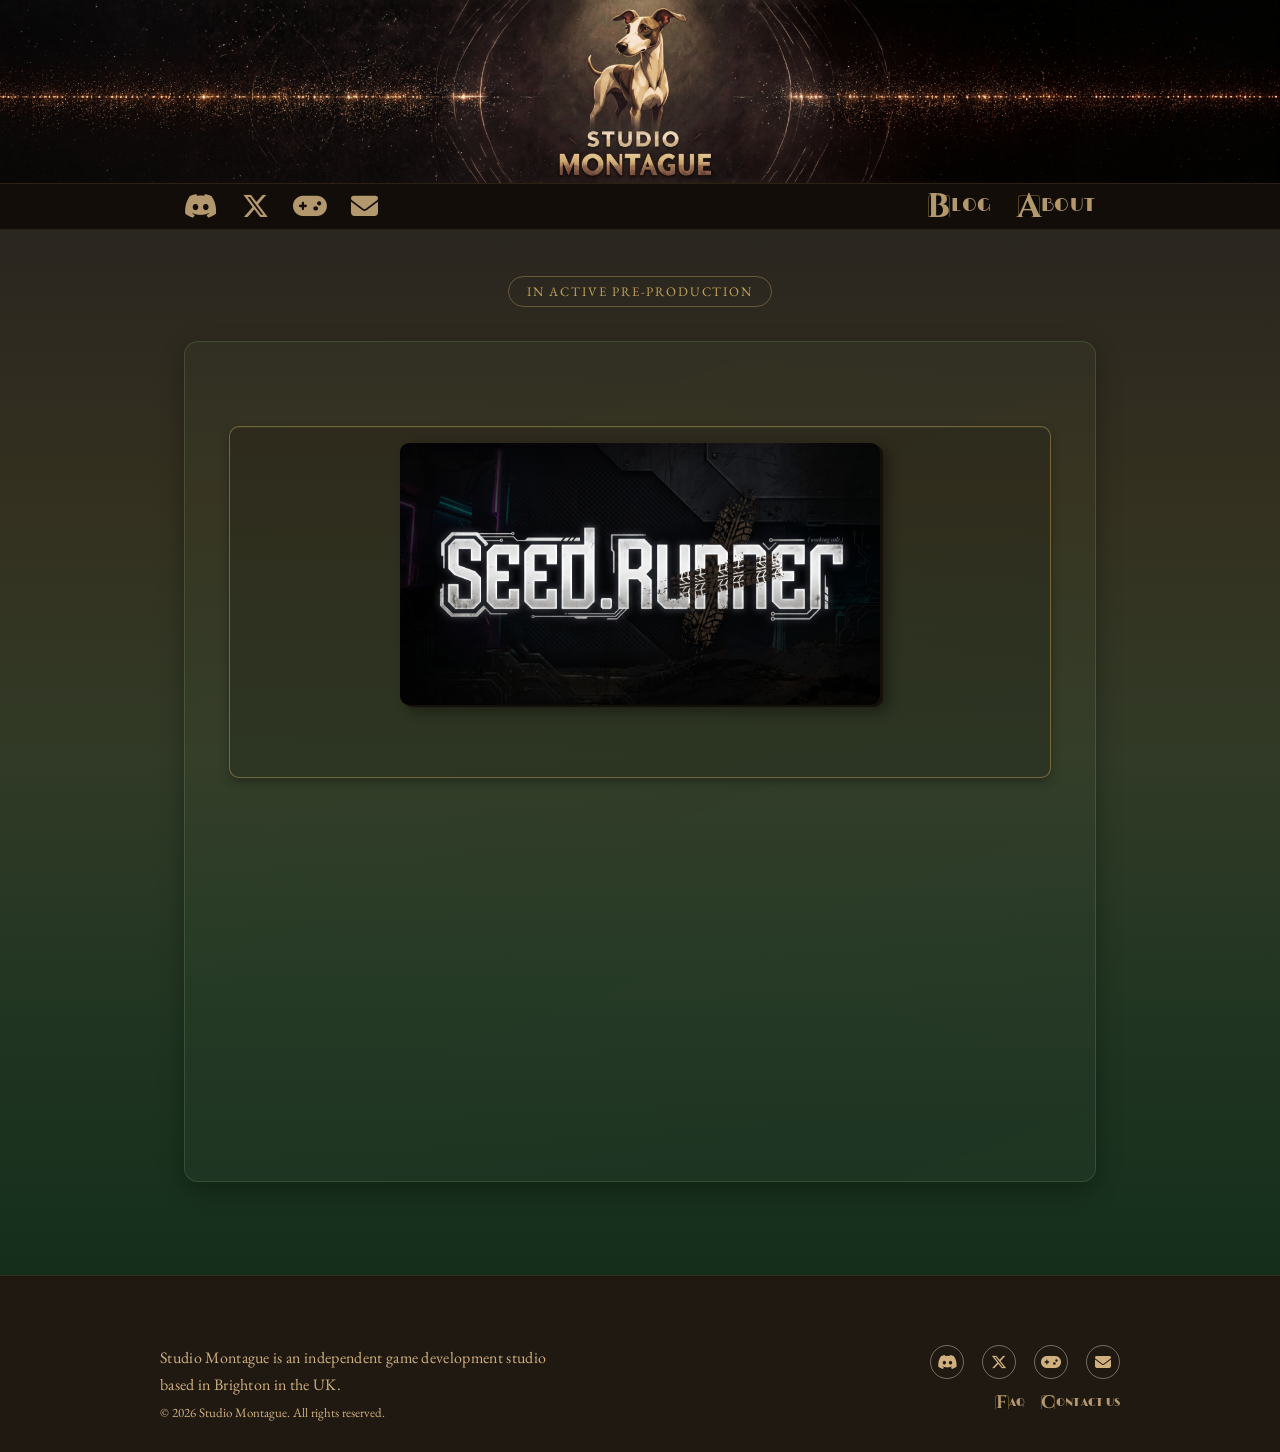
==== index.html @ 90f70c64 "Web Updates (web 1.1) Bulky CSS change Banner change on wide res Motto added to all pages  Calling t" ====
<!DOCTYPE html>
<html lang="en">
<head>
<meta charset="UTF-8">
<meta name="viewport" content="width=device-width, initial-scale=1.0">
<title>Studio Montague — Independent Game Development Studio</title>
<meta name="description" content="Studio Montague is an independent UK game development studio, currently in production on Seed.Runner — a 3D physics-based survival-adventure.">
<link rel="icon" href="assets/sm-logo.jpg">
<link rel="preconnect" href="https://fonts.googleapis.com">
<link rel="preconnect" href="https://fonts.gstatic.com" crossorigin>
<link href="https://fonts.googleapis.com/css2?family=Cinzel:wght@500;700&family=Limelight&family=EB+Garamond:ital,wght@0,400;0,500;1,400;1,500;1,600&family=Orbitron:wght@600;700;800&display=swap" rel="stylesheet">
<link rel="stylesheet" href="https://cdnjs.cloudflare.com/ajax/libs/font-awesome/6.5.1/css/all.min.css">
<link rel="stylesheet" href="assets/site.css">
<style>
  .logo{
    width:230px;
    height:230px;
    border-radius:16px;
    box-shadow:0 0 0 1px rgba(201,162,75,0.35), 0 18px 40px rgba(0,0,0,0.55);
    margin-bottom:24px;
  }
  .footer-mark{
    display:block;
    width:80px;
    height:80px;
    object-fit:contain;
    margin:0 auto 16px;
  }
  .rule{
    width:64px;
    height:1px;
    background:#a9884a;
    margin:0 auto 40px;
    opacity:0.6;
  }
  .status{
    display:inline-block;
    font-family:'EB Garamond', serif;
    font-size:13px;
    letter-spacing:0.14em;
    text-transform:uppercase;
    color:#c2a45a;
    border:1px solid rgba(194,164,90,0.4);
    border-radius:999px;
    padding:6px 18px;
    margin-bottom:14px;
    opacity:0;
    animation:statusFadeIn 2.4s cubic-bezier(.16,.84,.44,1) 0s both;
  }
  @keyframes statusFadeIn{
    from{ opacity:0; transform:translateY(-6px) scale(0.94); }
    to{ opacity:1; transform:translateY(0) scale(1); }
  }
  p{
    font-size:19px;
    line-height:1.65;
    color:#a89a86;
    margin:0 0 7px;
  }
  .project{
    position:relative;
    background:linear-gradient(160deg, rgba(122,166,96,0.05), rgba(255,255,255,0.02));
    border:1px solid rgba(139,178,110,0.22);
    border-radius:14px;
    box-shadow:0 8px 24px rgba(0,0,0,0.3);
    padding:clamp(22px, 3.6vw, 34px) clamp(24px, 5vw, 44px) 8px;
    margin:clamp(22px, 4vw, 38px) 0 clamp(10px, 2vw, 16px);
    text-align:left;
    transform:translateY(var(--parallax-y, 0px));
    transition:transform .1s linear;
  }
  .framed-badge{
    position:relative;
    display:inline-block;
    padding:0 0 16px;
    overflow:hidden;
    border:1px solid rgba(224,189,106,0.4);
    border-radius:10px;
    background:rgba(0,0,0,0.14);
    box-shadow:0 4px 10px rgba(0,0,0,0.3), inset 0 1px 0 rgba(255,255,255,0.05);
    margin-top:16px;
    margin-bottom:8px;
    transition:padding-bottom 0.8s ease;
  }
  .logo-frame{
    padding-top:16px;
  }
  .game-logo{
    display:block;
    width:min(480px, 100%);
    height:auto;
    margin:0 auto;
    border-radius:9px;
    /* thin solid "edge" sliver (35deg toward bottom-right) gives the image a hint of
       physical thickness, layered under the existing soft ambient drop shadow */
    box-shadow:
      3px 2px 0 rgba(20,14,8,0.85),
      8px 6px 14px rgba(0,0,0,0.4);
  }
  .framed-badge-extra{
    padding:22px 20px 16px;
    box-sizing:border-box;
    /* resting state is ~one line tall (padding-top + a single line of haul-line text),
       not 0 — otherwise the first line gets clipped by the bottom border while it's
       still being typed, before the box's first extend fires */
    max-height:56px;
    overflow:hidden;
    transition:max-height 0.8s ease;
  }
  .haul-line{
    padding:0 26px;
    margin:0 0 22px;
    min-height:0;
    white-space:pre-line;
    transition:min-height 0.6s ease;
  }
  .haul-line u{
    text-decoration-color:rgba(224,189,106,0.55);
    text-underline-offset:3px;
  }
  .companion-image{
    display:block;
    width:min(480px, 100%);
    aspect-ratio:1400 / 764;
    object-fit:cover;
    margin:0 auto;
    border-radius:9px;
    opacity:0;
    transform:translateY(10px);
    /* thin solid "edge" sliver (35deg toward bottom-right) gives the image a hint of
       physical thickness, layered under the existing soft ambient drop shadow — matches the logo.
       inset shadow on top adds a soft vignette, darkening the corners/edges */
    box-shadow:
      3px 2px 0 rgba(20,14,8,0.85),
      8px 6px 14px rgba(0,0,0,0.4),
      inset 0 0 50px rgba(0,0,0,0.55);
  }
  /* revealed by JS once the haul sentence has fully finished typing (its onComplete),
     not on load with the logo and not while haul is still being typed out */
  .companion-image.image-in{
    animation:revealIn 6.25s ease-out forwards;
  }
  /* "In development..." and the placeholder-images note — plain fade, triggered by JS
     at the same moment as the companion image, but held back an extra 2s via delay */
  .dev-note, .coming-soon{
    opacity:0;
    transform:translateY(10px);
  }
  .dev-note.reveal-in, .coming-soon.reveal-in{
    animation:revealIn 1s ease-out 2s forwards;
  }
  .reveal-text{
    opacity:0;
    transform:translateY(10px);
  }
  .project.in-view .reveal-text{
    animation:revealIn 0.9s ease-out forwards;
  }
  /* the logo and companion image get a slower, more deliberate fade-in than
     the smaller text elements sharing the .reveal-text class */
  .project.in-view img.reveal-text{
    animation-name:revealIn;
    animation-duration:4s;
    animation-timing-function:ease-out;
    animation-fill-mode:forwards;
  }
  @keyframes revealIn{
    from{ opacity:0; transform:translateY(10px); }
    to{ opacity:1; transform:translateY(0); }
  }
  /* seed runner logo gets a bigger rise than the shared .reveal-text elements —
     starts much lower, close to the box's bottom edge, then settles into place */
  .game-logo.reveal-text{
    transform:translateY(60px);
  }
  .project.in-view .game-logo.reveal-text{
    animation-name:revealInLogo;
  }
  @keyframes revealInLogo{
    from{ opacity:0; transform:translateY(60px); }
    to{ opacity:1; transform:translateY(0); }
  }
  .reveal-text-inv{
    opacity:0;
    transform:translateY(-10px);
  }
  .project.in-view .reveal-text-inv{
    animation:revealInDown 0.9s ease-out forwards;
  }
  @keyframes revealInDown{
    from{ opacity:0; transform:translateY(-10px); }
    to{ opacity:1; transform:translateY(0); }
  }
  .project p{text-align:center; color:#b7c4ab;}
  .gradient-line{
    font-size:23px;
    text-align:center;
  }
  .gradient-line.tone-gold{ color:#e0bd6a; }
  .gradient-line.dev-typed-line{
    font-family:'Courier New', Courier, monospace;
    font-size:19px;
    letter-spacing:normal;
    opacity:1;
  }
  /* .type-cursor / .blinking / cursorBlink now live in the shared assets/site.css,
     since the footer motto on every page needs them too, not just this page */
  /* page-scoped override of the shared .wrap top padding — tightens the gap
     between the nav bar and the "In active pre-production" badge on this page only */
  .wrap{
    padding-top:clamp(22px, 4vw, 38px);
  }
  .pre-section{
    /* no flex:1 here — on a tall/narrow window, leftover vertical space should
       collect below the content (.wrap is already flex:1, so any leftover
       space naturally falls after .project, right above the footer), not get
       absorbed and centered around this badge */
    display:flex;
    align-items:center;
    justify-content:center;
    min-height:48px;
  }
  .coming-soon{
    font-size:13px;
    font-style:italic;
    color:#5f6f56;
    letter-spacing:0.03em;
    margin:4px 0 0;
  }

  @media (prefers-reduced-motion: reduce){
    .status, .project, .haul-line, .companion-image{
      animation:none !important;
      transition:none !important;
      opacity:1 !important;
      transform:none !important;
    }
    .framed-badge-extra{
      transition:none !important;
      max-height:none !important;
    }
    .framed-badge{
      transition:none !important;
    }
    .dev-note, .coming-soon{
      animation:none !important;
      opacity:1 !important;
      transform:none !important;
    }
  }

  /* mobile */
  @media (max-width:640px){
    .project{ padding-left:22px; padding-right:22px; transform:none !important; transition:none !important; }
    .framed-badge{ padding:0 0 16px; max-width:100%; box-sizing:border-box; }
    .haul-line{ padding:0 14px; }
    .gradient-line.dev-typed-line{ font-size:15px; }
    .status{ font-size:11px; padding:5px 14px; }
  }
</style>
</head>
<body>

  <nav class="topnav">
    <img src="assets/sm-banner.jpg" alt="Studio Montague" class="topnav-img">
  </nav>

  <div class="topnav-links-bar">
    <div class="topnav-links-inner">
      <div class="icon-row icon-row-top">
        <a href="https://discord.gg/PEheUnBYg" target="_blank" rel="noopener" aria-label="Discord"><i class="fa-brands fa-discord"></i></a>
        <a href="https://x.com/StudioMontague" target="_blank" rel="noopener" aria-label="X / Twitter"><i class="fa-brands fa-x-twitter"></i></a>
        <a href="https://www.indiedb.com/company/studio-montague" target="_blank" rel="noopener" aria-label="IndieDB"><i class="fa-solid fa-gamepad"></i></a>
        <a href="mailto:contact@studiomontague.dev" aria-label="Email"><i class="fa-solid fa-envelope"></i></a>
        <button type="button" class="mobile-menu-toggle" aria-label="Menu" aria-expanded="false" aria-controls="mobile-menu"><span></span><span></span><span></span></button>
      </div>
      <div class="nav-links">
        <a href="blog/"><span class="drop-cap">B</span><span class="link-text">log</span></a>
        <a href="about.html"><span class="drop-cap">A</span><span class="link-text">bout</span></a>
      </div>
      <div class="mobile-menu" id="mobile-menu">
        <a href="blog/"><span class="drop-cap">B</span><span class="link-text">log</span></a>
        <a href="about.html"><span class="drop-cap">A</span><span class="link-text">bout</span></a>
      </div>
    </div>
  </div>

  <script>
    document.querySelectorAll('.mobile-menu-toggle').forEach(function(btn){
      btn.addEventListener('click', function(){
        var menu = document.getElementById(btn.getAttribute('aria-controls'));
        if(!menu) return;
        var isOpen = menu.classList.toggle('open');
        btn.setAttribute('aria-expanded', isOpen ? 'true' : 'false');
      });
    });
    // release the nav entrance animation once it finishes, so the animation-origin
    // opacity it pins doesn't outrank the normal hover-dim/brighten rules forever
    document.querySelectorAll('.icon-row-top > a, .icon-row-top > .mobile-menu-toggle, .nav-links > a').forEach(function(el){
      el.addEventListener('animationend', function(){
        el.style.animation = 'none';
      }, { once:true });
    });
  </script>

  <div class="wrap">
    <div class="pre-section">
      <span class="status" style="margin-bottom:0;">In active pre‑production</span>
    </div>

    <div class="project">
      <div style="text-align:center; margin-top:0;">
        <p style="margin:0 0 6px; font-size:17px; font-family:'Orbitron', sans-serif; font-weight:600; letter-spacing:0.02em;"><span id="intro-text"></span><span class="type-cursor" id="intro-cursor" style="background:#b7c4ab;"></span></p>
        <div class="framed-badge" id="framed-badge">
          <div class="logo-frame">
            <img src="assets/seedrunner-logo.jpg" alt="Seed.Runner" class="game-logo reveal-text" style="animation-delay:1.2s;">
          </div>
          <div class="framed-badge-extra" id="framed-badge-extra">
            <p class="gradient-line tone-gold dev-typed-line haul-line"><span id="haul-text"></span><span class="type-cursor" id="haul-cursor" style="background:#e0bd6a;"></span></p>
            <img src="assets/seedrunner-concept-cargo-discovery.jpg" alt="Concept render of the Seed.Runner robot discovering a glowing, cloth-covered cargo object in a wooden cart" class="companion-image" id="companion-image">
          </div>
        </div>
      </div>
      <p class="dev-note" style="margin-top:0; margin-bottom:0; font-size:18px; color:#8fd47a;">In development by a solo, founder-led studio from the UK. <a href="about.html" style="color:#8fd47a; font-style:italic; text-decoration:underline; text-decoration-color:rgba(143,212,122,0.45); text-underline-offset:3px; white-space:nowrap;">Read More</a></p>
      <p class="coming-soon">Images used are placeholders. Devlogs and updates — coming soon.</p>
    </div>
  </div>

  <footer>
    <p class="footer-motto"><span id="footer-motto-text"></span><span class="type-cursor" id="footer-motto-cursor"></span></p>
    <div class="footer-grid">
      <div class="footer-col-left">
        <p class="tagline">Studio Montague is an independent game development studio <br class="footer-br">based in Brighton in the UK.</p>
        <p class="footer-copyright">&copy; 2026 Studio Montague. All rights reserved.</p>
      </div>
      <div class="footer-col-right">
        <div class="icon-row icon-row-footer">
          <a href="https://discord.gg/PEheUnBYg" target="_blank" rel="noopener" aria-label="Discord"><i class="fa-brands fa-discord"></i></a>
          <a href="https://x.com/StudioMontague" target="_blank" rel="noopener" aria-label="X / Twitter"><i class="fa-brands fa-x-twitter"></i></a>
          <a href="https://www.indiedb.com/company/studio-montague" target="_blank" rel="noopener" aria-label="IndieDB"><i class="fa-solid fa-gamepad"></i></a>
          <a href="mailto:contact@studiomontague.dev" aria-label="Email"><i class="fa-solid fa-envelope"></i></a>
        </div>
        <div class="footer-links">
          <a href="#"><span class="drop-cap">F</span><span class="link-text">AQ</span></a>
          <a href="#"><span class="drop-cap">C</span><span class="link-text">ontact Us</span></a>
        </div>
      </div>
    </div>
  </footer>

  <script>
    (function(){
      function escapeHtml(str){
        return str.replace(/&/g, '&amp;').replace(/</g, '&lt;').replace(/>/g, '&gt;');
      }
      function typeLine(text, startDelay, charDelay, holdAfterMs, textId, cursorId, onComplete, reserveHeight, onStart, checkpoints, underlineText){
        var span = document.getElementById(textId);
        var cursor = document.getElementById(cursorId);
        if(!span || !cursor) return;
        // checkpoints: array of { index, callback, pauseMs } — each fires once typing
        // reaches that character count. If pauseMs is set, typing holds there (cursor
        // still blinking) and the callback fires right as typing is about to resume,
        // rather than the instant the checkpoint is reached.
        checkpoints = checkpoints || [];
        // underlineText: once typing reaches this substring, wrap the typed portion of
        // it in <u> — used to underline canonical brand phrases like "leaves life behind"
        var underlineStart = underlineText ? text.indexOf(underlineText) : -1;
        var underlineEnd = underlineStart >= 0 ? underlineStart + underlineText.length : -1;
        function renderTyped(count){
          var typed = text.slice(0, count);
          if(underlineStart >= 0 && count > underlineStart){
            var pre = typed.slice(0, underlineStart);
            var mid = typed.slice(underlineStart, Math.min(count, underlineEnd));
            var post = count > underlineEnd ? typed.slice(underlineEnd) : '';
            span.innerHTML = escapeHtml(pre) + '<u>' + escapeHtml(mid) + '</u>' + escapeHtml(post);
          } else {
            span.textContent = typed;
          }
        }
        // reserveHeight: measure the fully-typed text's rendered height up front and pin the
        // parent <p> to it, so content sitting below (e.g. the companion image) doesn't get
        // pushed down line-by-line as the sentence wraps while it's still being typed out.
        if(reserveHeight && span.parentElement){
          var parent = span.parentElement;
          span.textContent = text;
          var reservedHeight = parent.getBoundingClientRect().height;
          parent.style.minHeight = reservedHeight + 'px';
          span.textContent = '';
        }
        setTimeout(function(){
          cursor.classList.add('blinking');
          if(onStart){ onStart(); }
          var i = 0;
          function step(){
            if(i < text.length){
              i++;
              renderTyped(i);
              var checkpoint = null;
              for(var c = 0; c < checkpoints.length; c++){
                if(checkpoints[c].index === i){ checkpoint = checkpoints[c]; break; }
              }
              if(checkpoint && checkpoint.pauseMs){
                setTimeout(function(){
                  if(checkpoint.callback){ checkpoint.callback(); }
                  setTimeout(step, charDelay);
                }, checkpoint.pauseMs);
              } else {
                if(checkpoint && checkpoint.callback){
                  checkpoint.callback();
                }
                setTimeout(step, charDelay);
              }
            } else if(holdAfterMs !== null){
              setTimeout(function(){
                cursor.classList.remove('blinking');
                cursor.style.opacity = 0;
                if(onComplete){ onComplete(); }
              }, holdAfterMs);
            } else if(onComplete){
              onComplete();
            }
          }
          step();
        }, startDelay);
      }
      var project = document.querySelector('.project');
      if(!project) return;
      var obs = new IntersectionObserver(function(entries){
        entries.forEach(function(entry){
          if(entry.isIntersecting){
            project.classList.add('in-view');

            // Pin the outer .project border to its fully-grown resting height right away,
            // by momentarily rendering the final state (full intro/haul text, framed-badge's
            // collapsed bottom padding, framed-badge-extra's max-height released) to measure
            // it, then reverting everything. Only the inner framed-badge box should visibly
            // animate/step from here on — the outer border stays fixed at its max size.
            function pinProjectHeight(){
              var badge = document.getElementById('framed-badge');
              var extra = document.getElementById('framed-badge-extra');
              var introSpan = document.getElementById('intro-text');
              var haulSpan = document.getElementById('haul-text');
              if(!badge || !extra || !introSpan || !haulSpan) return;
              var introOriginal = introSpan.textContent;
              var haulOriginal = haulSpan.innerHTML;
              var badgePaddingBottomOriginal = badge.style.paddingBottom;
              var extraMaxHeightOriginal = extra.style.maxHeight;
              introSpan.textContent = 'A 3D physics-based survival-adventure...';
              haulSpan.textContent = 'Haul precious cargo across a barren world,\nwhere every measured mile leaves life behind.';
              badge.style.paddingBottom = '0px';
              extra.style.maxHeight = 'none';
              var fullHeight = project.getBoundingClientRect().height;
              introSpan.textContent = introOriginal;
              haulSpan.innerHTML = haulOriginal;
              badge.style.paddingBottom = badgePaddingBottomOriginal;
              extra.style.maxHeight = extraMaxHeightOriginal;
              project.style.minHeight = fullHeight + 'px';
            }
            pinProjectHeight();

            // The inner box (framed-badge-extra) rests at ~56px (one line tall) so the
            // first line of haul doesn't get clipped while it's typing, not fully
            // collapsed to 0. It then extends down in two steps, rather than jumping
            // straight to its full size: first far enough for the whole haul sentence
            // (both lines, with its gap) right as "world" finishes typing, then again —
            // a second, smaller drop — right before the companion image starts its fade.
            function expandBoxForHaul(){
              var badge = document.getElementById('framed-badge');
              var extra = document.getElementById('framed-badge-extra');
              var haulSpan = document.getElementById('haul-text');
              var companionImage = document.getElementById('companion-image');
              if(!extra || !haulSpan) return;
              // captured/restored via innerHTML (not textContent) so the in-progress
              // underline markup around "leaves life behind" survives this measurement
              var haulOriginal = haulSpan.innerHTML;
              var imageOriginalDisplay = companionImage ? companionImage.style.display : '';
              var originalPaddingBottom = extra.style.paddingBottom;
              // measure with the image and the box's own trailing padding removed, so
              // this step only accounts for the haul sentence itself
              if(companionImage){ companionImage.style.display = 'none'; }
              extra.style.paddingBottom = '0px';
              extra.style.maxHeight = 'none';
              haulSpan.textContent = 'Haul precious cargo across a barren world,\nwhere every measured mile leaves life behind.';
              var haulOnlyHeight = extra.getBoundingClientRect().height;
              haulSpan.innerHTML = haulOriginal;
              if(companionImage){ companionImage.style.display = imageOriginalDisplay; }
              extra.style.paddingBottom = originalPaddingBottom;
              // reset to the resting ~56px state (matching the base CSS) before setting
              // the target, so the transition has the right starting point to animate from
              extra.style.maxHeight = '56px';
              void extra.offsetHeight;
              extra.style.maxHeight = haulOnlyHeight + 'px';
              // framed-badge's own 16px bottom padding was standing in for the gap below
              // the logo while the box was collapsed — hand that gap over to
              // framed-badge-extra's own bottom padding as the box grows, so it doesn't
              // double up once expanded
              if(badge){ badge.style.paddingBottom = '0px'; }
            }

            function expandBoxForImage(){
              var extra = document.getElementById('framed-badge-extra');
              if(!extra) return;
              var currentHeight = extra.getBoundingClientRect().height;
              extra.style.maxHeight = 'none';
              var fullHeight = extra.getBoundingClientRect().height;
              extra.style.maxHeight = currentHeight + 'px';
              void extra.offsetHeight;
              extra.style.maxHeight = fullHeight + 'px';
            }

            // reserveHeight (the trailing "true") on intro-text and haul-text stops mid-type
            // word-wraps — e.g. "adventure" or "mile leaves life behind." catching a narrow
            // mobile width — from bumping the logo box or companion image down as they type.
            typeLine('A 3D physics-based survival-adventure...', 3200, 73, 1100, 'intro-text', 'intro-cursor', function(){
              // checkpoint at 42 = character count of "Haul precious cargo across a barren
              // world," including the comma — pause/blink there, box's first extend fires
              // right as the pause ends, just before "where" starts typing.
              // checkpoint at 68 = character count through "...measured mile" — a second,
              // matching pause/blink, no callback, right before "leaves" starts typing.
              typeLine('Haul precious cargo across a barren world,\nwhere every measured mile leaves life behind.', 300, 60, 1100, 'haul-text', 'haul-cursor', function(){
                expandBoxForImage();
                var companionImage = document.getElementById('companion-image');
                if(companionImage){ companionImage.classList.add('image-in'); }
                var devNote = document.querySelector('.dev-note');
                var comingSoon = document.querySelector('.coming-soon');
                if(devNote){ devNote.classList.add('reveal-in'); }
                if(comingSoon){ comingSoon.classList.add('reveal-in'); }
              }, true, null, [
                { index: 42, callback: expandBoxForHaul, pauseMs: 2250 },
                { index: 68, pauseMs: 2250 }
              ], 'leaves life behind');
            }, true);
            obs.unobserve(project);
          }
        });
      }, { threshold: 0.35 });
      obs.observe(project);
    })();
  </script>

  <script>
    // subtle scroll parallax on the project card — desktop only, respects reduced-motion
    (function(){
      var el = document.querySelector('.project');
      if(!el) return;
      var reduceMotion = window.matchMedia('(prefers-reduced-motion: reduce)').matches;
      if(reduceMotion) return;
      var ticking = false;
      function update(){
        ticking = false;
        if(window.innerWidth <= 640){
          el.style.setProperty('--parallax-y', '0px');
          return;
        }
        var rect = el.getBoundingClientRect();
        var vh = window.innerHeight || document.documentElement.clientHeight;
        var elCenter = rect.top + rect.height / 2;
        var offset = (vh / 2 - elCenter) * 0.04;
        var max = 16;
        if(offset > max) offset = max;
        if(offset < -max) offset = -max;
        el.style.setProperty('--parallax-y', offset.toFixed(2) + 'px');
      }
      function onScroll(){
        if(!ticking){
          window.requestAnimationFrame(update);
          ticking = true;
        }
      }
      update();
      window.addEventListener('scroll', onScroll, { passive:true });
      window.addEventListener('resize', onScroll);
    })();
  </script>
  <script src="assets/site.js"></script>
</body>
</html>
---- assets/site.css ----
/* Studio Montague — shared site styles (nav, footer, base layout)
   Page-specific styles (hero, about, blog listing, single post) live in
   each page's own <style> block. Keep this file to things every page uses. */

:root{
  --cream:#efe6d4;
}
*{box-sizing:border-box;}
html,body{margin:0;padding:0;overflow-x:hidden;}
body{
  background:linear-gradient(
    to bottom,
    #1b1916 0%,
    #2a2620 16%,
    #34301f 34%,
    #313a26 52%,
    #223622 68%,
    #17301d 84%,
    #0e2415 100%
  );
  color:var(--cream);
  font-family:'EB Garamond', Georgia, serif;
  min-height:100vh;
  display:flex;
  flex-direction:column;
  align-items:center;
}

/* top nav */
.topnav{
  width:100%;
  background-color:#1f1911;
  box-sizing:border-box;
  padding:0;
  line-height:0;
}
.topnav-link{
  display:block;
  width:100%;
}
.topnav-img{
  display:block;
  width:100%;
  /* matches sm-banner.jpg's own 4485/640 (~7:1) aspect ratio, so the box's proportions
     track the artwork's instead of capping at a fixed height — on ultrawide windows a
     fixed cap made the box far wider than the source image, cropping the logo/text out
     the top and bottom. min-height keeps the banner from getting too short on mobile. */
  aspect-ratio:4485 / 640;
  min-height:160px;
  object-fit:cover;
  object-position:center center;
  animation:topnavFadeIn 2.8s ease both;
}
@keyframes topnavFadeIn{
  from{ opacity:0; }
  to{ opacity:1; }
}
.topnav-links-bar{
  width:100%;
  background-color:#120d08;
  border-top:1px solid rgba(201,162,75,0.14);
  border-bottom:1px solid rgba(201,162,75,0.14);
  box-sizing:border-box;
}
@media (prefers-reduced-motion: reduce){
  .topnav-img,
  .icon-row.icon-row-top > a,
  .icon-row.icon-row-top > .mobile-menu-toggle,
  .nav-links > a{
    animation:none !important; opacity:1 !important; transform:none !important;
  }
}
.topnav-links-inner{
  width:100%;
  max-width:960px;
  margin:0 auto;
  padding:9px 24px;
  box-sizing:border-box;
  display:flex;
  flex-wrap:wrap;
  align-items:center;
  justify-content:space-between;
  gap:14px;
}
.nav-links{
  display:flex;
  flex-wrap:wrap;
  justify-content:flex-end;
  align-items:center;
  gap:26px;
}
.nav-links > a{
  animation:navLinksSlideInRight 0.65s cubic-bezier(.16,.84,.44,1) both;
}
.nav-links > a:nth-child(1){ animation-delay:0.42s; }
.nav-links > a:nth-child(2){ animation-delay:0.18s; }
@keyframes navLinksSlideInRight{
  0%{ opacity:0; transform:translateX(160px); }
  55%{ opacity:0.85; }
  100%{ opacity:0.85; transform:translateX(0); }
}
.nav-links a{
  display:inline-flex;
  align-items:center;
  color:#d0b07f;
  font-family:'Limelight', serif;
  font-weight:400;
  font-size:18px;
  line-height:1;
  letter-spacing:0.03em;
  text-transform:uppercase;
  text-decoration:none;
  opacity:0.85;
  transition:opacity .2s ease, color .2s ease;
}
.nav-links a .drop-cap{
  display:inline-flex;
  align-items:center;
  justify-content:center;
  overflow:visible;
  width:22px;
  height:22px;
  margin-right:0.03em;
  border:1px solid rgba(201,162,75,0.45);
  border-bottom:none;
  border-radius:3px 3px 0 0;
  background:rgba(0,0,0,0.2);
  color:#d0b07f;
  font-family:'Cinzel', serif;
  font-weight:700;
  font-size:34px;
  line-height:1;
  text-decoration:none;
  vertical-align:middle;
  transition:border-color .2s ease, color .2s ease, background .2s ease;
}
.nav-links a:hover .drop-cap{
  color:var(--cream);
  border-color:#c9a24b;
  background:rgba(201,162,75,0.1);
}
.nav-links a.active{
  opacity:1;
}
.nav-links a:hover{
  opacity:1;
  color:var(--cream);
}
.nav-links a:hover .link-text,
.nav-links a.active .link-text{
  text-decoration:underline;
  text-underline-offset:5px;
}
.mobile-menu-toggle{
  display:none;
  flex-direction:column;
  justify-content:center;
  gap:5px;
  width:34px;
  height:34px;
  padding:0;
  background:none;
  border:none;
  cursor:pointer;
}
.mobile-menu-toggle span{
  display:block;
  width:100%;
  height:2px;
  background:#d0b07f;
  border-radius:1px;
  transition:background .2s ease;
}
.mobile-menu-toggle:hover span{ background:var(--cream); }
.mobile-menu{
  display:none;
  flex-direction:column;
  align-items:center;
  gap:12px;
  width:100%;
  padding-top:14px;
  margin-top:2px;
  border-top:1px solid rgba(201,162,75,0.14);
}
.mobile-menu.open{ display:flex; }
.mobile-menu a{
  color:#d0b07f;
  font-family:'Limelight', serif;
  font-size:16px;
  letter-spacing:0.03em;
  text-transform:uppercase;
  text-decoration:none;
  opacity:0.85;
}
.mobile-menu a:hover, .mobile-menu a.active{ opacity:1; color:var(--cream); }
.mobile-menu a:hover .link-text, .mobile-menu a.active .link-text{ text-decoration:underline; text-underline-offset:4px; }
.footer-links{
  display:flex;
  justify-content:flex-end;
  gap:16px;
  margin:12px 0 0;
}
.footer-links a{
  display:inline-flex;
  align-items:center;
  color:#d0b07f;
  font-family:'Limelight', serif;
  font-weight:400;
  font-size:11px;
  letter-spacing:0.02em;
  text-transform:uppercase;
  text-decoration:none;
  opacity:0.85;
}
.footer-links a .drop-cap{
  display:inline-flex;
  align-items:center;
  justify-content:center;
  overflow:visible;
  width:14px;
  height:14px;
  margin-right:0.03em;
  border:1px solid rgba(201,162,75,0.45);
  border-bottom:none;
  border-radius:3px 3px 0 0;
  background:rgba(0,0,0,0.2);
  color:#d0b07f;
  font-family:'Cinzel', serif;
  font-weight:700;
  font-size:18px;
  line-height:1;
  text-decoration:none;
  vertical-align:middle;
  transition:border-color .2s ease, color .2s ease, background .2s ease;
}
.footer-links a:hover{
  opacity:1;
  color:var(--cream);
}
.footer-links a:hover .drop-cap{
  color:var(--cream);
  border-color:#c9a24b;
  background:rgba(201,162,75,0.1);
}
.footer-links a.active{
  opacity:1;
}
.footer-links a:hover .link-text,
.footer-links a.active .link-text{
  text-decoration:underline;
  text-underline-offset:3px;
}
.icon-row{ display:flex; flex-wrap:wrap; justify-content:flex-end; gap:18px; }
.icon-row a{
  color:#c9a24b;
  font-size:16px;
  width:34px; height:34px;
  border:1px solid rgba(201,162,75,0.35);
  border-radius:50%;
  display:flex; align-items:center; justify-content:center;
  text-decoration:none;
  transition:border-color .2s ease, color .2s ease, background .2s ease;
}
.icon-row a:hover{
  border-color:#c9a24b;
  background:rgba(201,162,75,0.08);
}
.icon-row.icon-row-top{ gap:24px; }
.icon-row.icon-row-top > a{
  animation:iconsSlideInLeft 0.65s cubic-bezier(.16,.84,.44,1) both;
}
.icon-row.icon-row-top > a:nth-child(1){ animation-delay:0.18s; }
.icon-row.icon-row-top > a:nth-child(2){ animation-delay:0.3s; }
.icon-row.icon-row-top > a:nth-child(3){ animation-delay:0.42s; }
.icon-row.icon-row-top > a:nth-child(4){ animation-delay:0.54s; }
/* .mobile-menu-toggle is intentionally excluded — it's display:none until the mobile
   breakpoint, and a CSS animation replays from scratch the moment a display:none
   element becomes visible, which caused it to visibly "stick" off-screen while the
   window was being narrowed past 640px and only resolve once resizing stopped. */
@keyframes iconsSlideInLeft{
  0%{ opacity:0; transform:translateX(-160px); }
  55%{ opacity:0.85; }
  100%{ opacity:0.85; transform:translateX(0); }
}
.icon-row.icon-row-top a{
  width:auto;
  height:auto;
  border:none;
  border-radius:0;
  color:#d0b07f;
  opacity:0.85;
  font-size:27px;
  line-height:1;
  transition:opacity .2s ease, color .2s ease;
}
.icon-row.icon-row-top a:hover{
  border:none;
  background:none;
  opacity:1;
  color:var(--cream);
}
.icon-row.icon-row-footer a{
  color:#d0b07f;
  border-color:rgba(239,230,212,0.4);
}
.icon-row.icon-row-footer a:hover{
  border-color:#f5ecd8;
  color:#f5ecd8;
  background:rgba(201,162,75,0.08);
}

.wrap{
  max-width:960px;
  width:100%;
  padding:clamp(56px, 10vw, 96px) 24px clamp(40px, 6vw, 64px);
  text-align:center;
  flex:1;
  display:flex;
  flex-direction:column;
}
.tagline{
  color:#d0b07f;
  font-size:16px;
  margin:0 0 40px;
  letter-spacing:0.02em;
}

footer{
  width:100%;
  padding:28px 24px;
  font-size:13px;
  color:#6b8a63;
  border-top:1px solid rgba(126,184,108,0.16);
  background:#1f1911;
}
footer p{ font-size:13px; margin:0; color:#d0b07f; }
footer a{color:#d0b07f; text-decoration:none;}

/* company motto — sits on every page, same as the banner does */
.footer-motto{
  font-family:'Courier New', Courier, monospace;
  font-size:14px;
  letter-spacing:normal;
  color:#e0bd6a;
  text-align:center;
  opacity:0.9;
  max-width:960px;
  margin:0 auto 18px;
}
.footer-motto .type-cursor{
  background:#e0bd6a;
}
.type-cursor{
  display:inline-block;
  position:relative;
  top:4px;
  width:2px;
  height:1em;
  background:#7fae6f;
  margin-left:2px;
  vertical-align:baseline;
  opacity:0;
}
.type-cursor.blinking{
  animation:cursorBlink 1.125s step-end infinite;
}
@keyframes cursorBlink{
  0%, 49%{ opacity:1; }
  50%, 100%{ opacity:0; }
}
@media (prefers-reduced-motion: reduce){
  .type-cursor.blinking{
    animation:none !important;
    opacity:1 !important;
  }
}
.footer-grid{
  max-width:960px;
  margin:0 auto;
  display:flex;
  justify-content:space-between;
  align-items:flex-start;
  flex-wrap:wrap;
  gap:16px 24px;
}
.footer-col-left{ flex:1 1 auto; text-align:left; }
.footer-col-left .tagline{ margin:0 0 4px; }
.footer-copyright{ margin:0; font-size:13px; }
.footer-col-right{
  flex:0 0 auto;
  display:flex;
  flex-direction:column;
  align-items:flex-end;
  gap:4px;
}
.icon-row.icon-row-footer{ margin:0; }

/* shared entrance animation — used on about.html and the blog pages */
@keyframes fadeUp{
  from{ opacity:0; transform:translateY(18px); }
  to{ opacity:1; transform:translateY(0); }
}

/* mobile: shared nav/footer behaviour */
@media (max-width:640px){
  .topnav-links-inner{ justify-content:center; padding:7px 16px; gap:10px 18px; }
  .icon-row.icon-row-top{ gap:16px; }
  .icon-row.icon-row-top a{ font-size:22px; }
  .nav-links{ display:none; }
  .mobile-menu-toggle{ display:flex; }
  .wrap{ padding-left:16px; padding-right:16px; }
  .footer-grid{ flex-direction:column; align-items:center; text-align:center; gap:16px; }
  .footer-col-left{ text-align:center; }
  .footer-col-left .tagline{ text-align:center; }
  .footer-col-right{ align-items:center; }
  .footer-br{ display:none; }
}
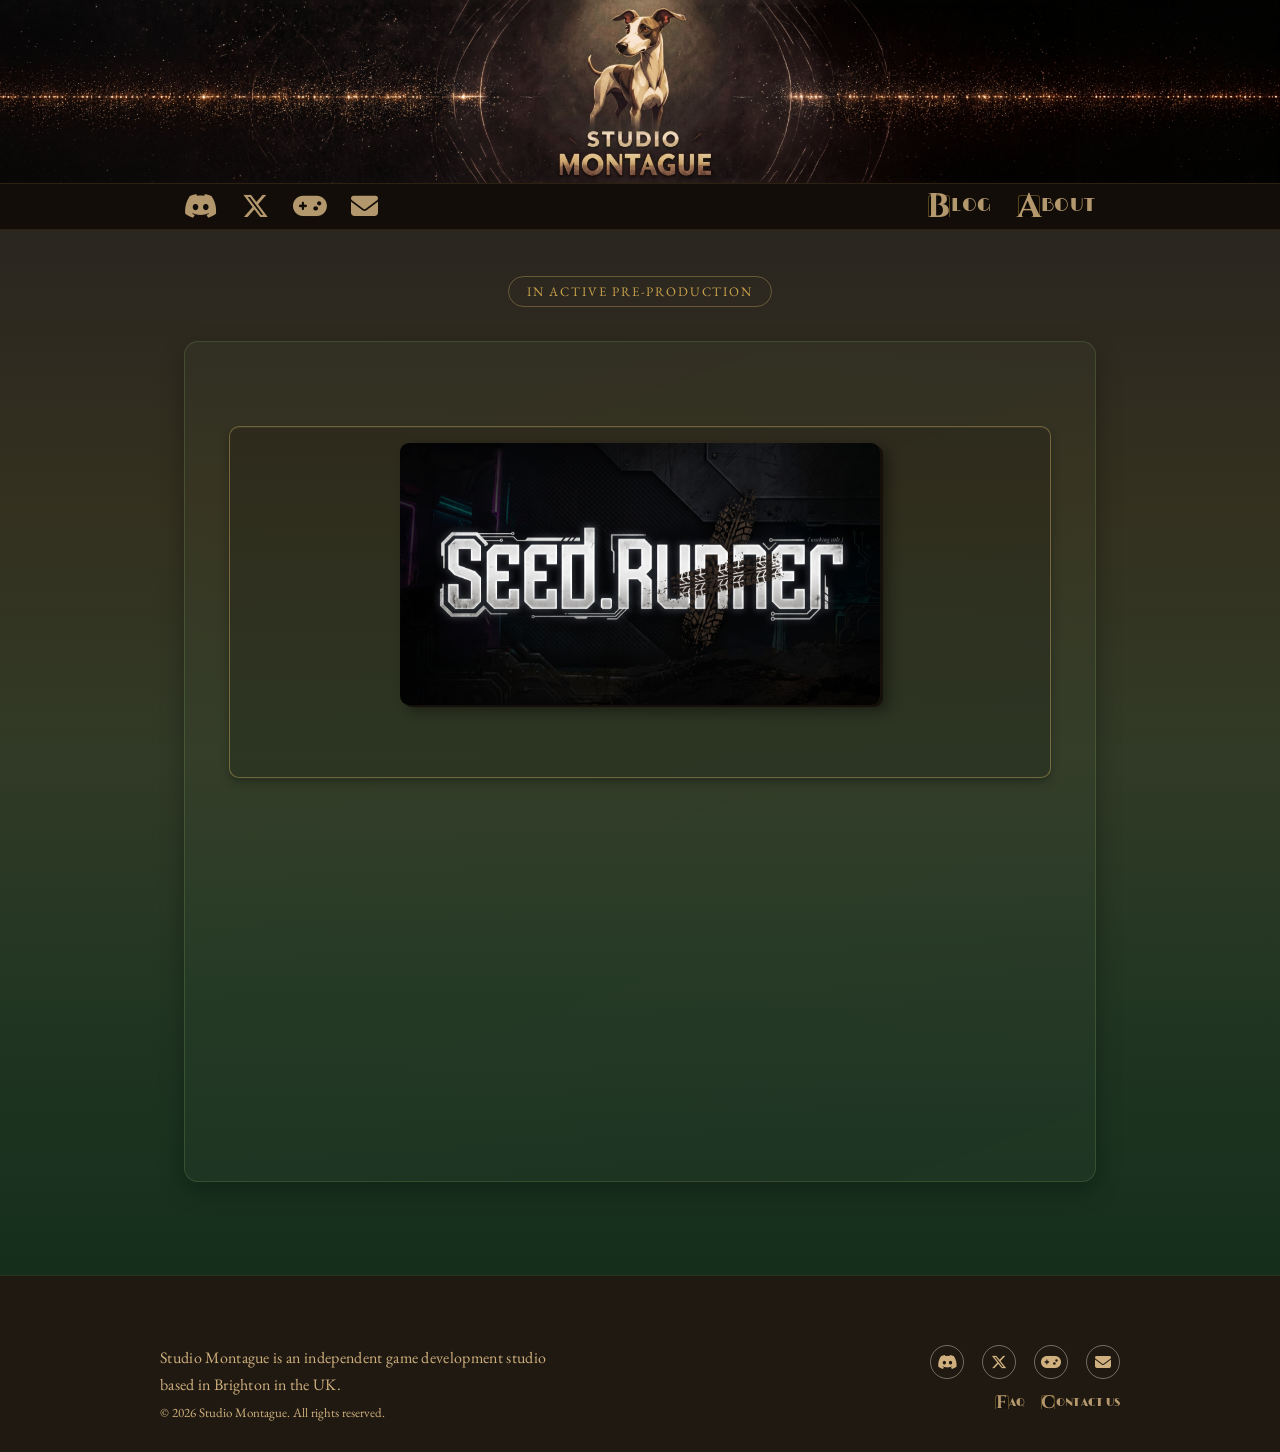
==== commit e3531ed5: "Update index.html" ====
--- a/index.html
+++ b/index.html
@@ -39,7 +39,7 @@
     font-size:13px;
     letter-spacing:0.14em;
     text-transform:uppercase;
-    color:#c2a45a;
+    color:#c9a24b;
     border:1px solid rgba(194,164,90,0.4);
     border-radius:999px;
     padding:6px 18px;
@@ -192,6 +192,13 @@
     to{ opacity:1; transform:translateY(0); }
   }
   .project p{text-align:center; color:#b7c4ab;}
+  /* clamp instead of a fixed size — at a flat 17px this line ("A 3D physics-based
+     survival-adventure...") is too wide for narrow phones and "adventure" wraps
+     onto its own line mid-typing; scaling down keeps it on one line on mobile
+     while staying identical to before on desktop */
+  .intro-line{
+    font-size:clamp(12px, 4vw, 17px);
+  }
   .gradient-line{
     font-size:23px;
     text-align:center;
@@ -199,7 +206,9 @@
   .gradient-line.tone-gold{ color:#e0bd6a; }
   .gradient-line.dev-typed-line{
     font-family:'Courier New', Courier, monospace;
-    font-size:19px;
+    /* clamp instead of a flat mobile breakpoint — scales continuously so the haul
+       sentence doesn't wrap awkwardly on narrower phones the old flat 15px still missed */
+    font-size:clamp(13px, 4vw, 19px);
     letter-spacing:normal;
     opacity:1;
   }
@@ -254,7 +263,6 @@
     .project{ padding-left:22px; padding-right:22px; transform:none !important; transition:none !important; }
     .framed-badge{ padding:0 0 16px; max-width:100%; box-sizing:border-box; }
     .haul-line{ padding:0 14px; }
-    .gradient-line.dev-typed-line{ font-size:15px; }
     .status{ font-size:11px; padding:5px 14px; }
   }
 </style>
@@ -310,7 +318,7 @@
 
     <div class="project">
       <div style="text-align:center; margin-top:0;">
-        <p style="margin:0 0 6px; font-size:17px; font-family:'Orbitron', sans-serif; font-weight:600; letter-spacing:0.02em;"><span id="intro-text"></span><span class="type-cursor" id="intro-cursor" style="background:#b7c4ab;"></span></p>
+        <p class="intro-line" style="margin:0 0 6px; font-family:'Orbitron', sans-serif; font-weight:600; letter-spacing:0.02em;"><span id="intro-text"></span><span class="type-cursor" id="intro-cursor" style="background:#b7c4ab;"></span></p>
         <div class="framed-badge" id="framed-badge">
           <div class="logo-frame">
             <img src="assets/seedrunner-logo.jpg" alt="Seed.Runner" class="game-logo reveal-text" style="animation-delay:1.2s;">
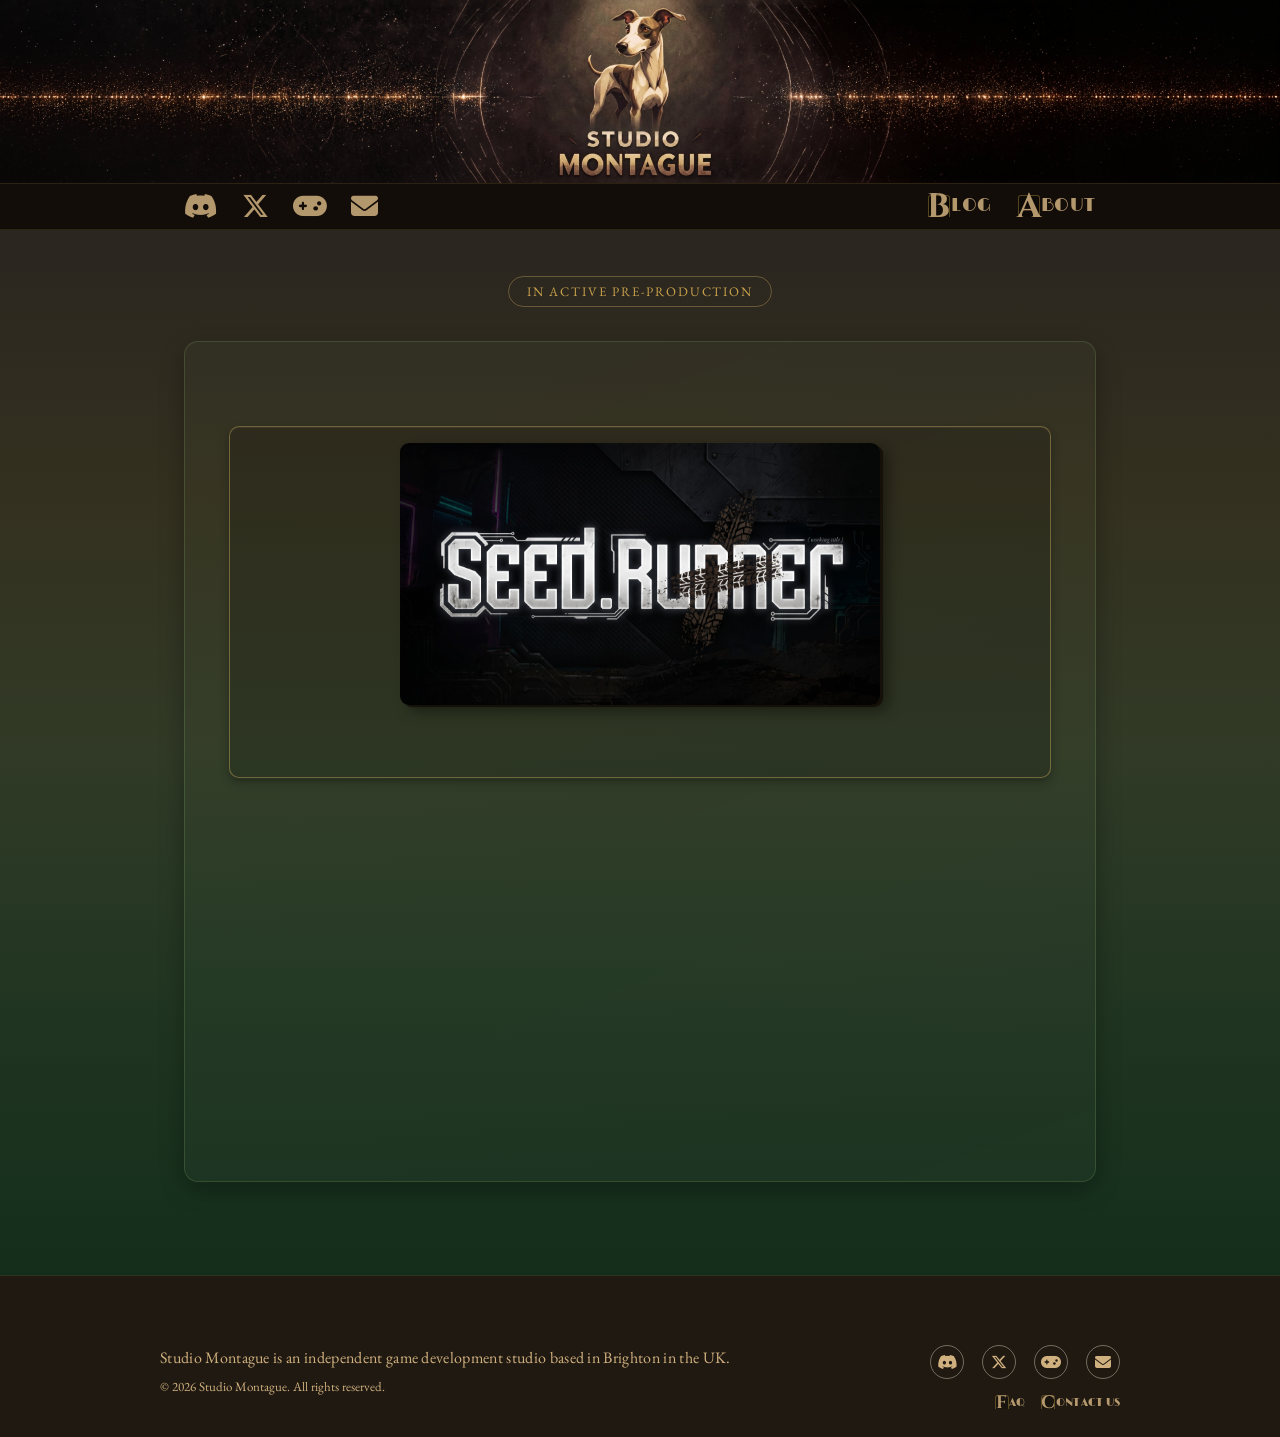
==== commit 8c9f5fda: "Web Update Fixed large/narrow window sizes causing wraps and line bumps; now fluid scaling." ====
--- a/index.html
+++ b/index.html
@@ -63,7 +63,10 @@
     border:1px solid rgba(139,178,110,0.22);
     border-radius:14px;
     box-shadow:0 8px 24px rgba(0,0,0,0.3);
-    padding:clamp(22px, 3.6vw, 34px) clamp(24px, 5vw, 44px) 8px;
+    /* horizontal padding now scales continuously from 14px (narrowest phones) up to
+       44px (960px+) — previously fixed at a min of 24px until a hard jump to 14px at
+       the 640px mobile breakpoint, which is what created the "threshold" wrapping */
+    padding:clamp(22px, 3.6vw, 34px) clamp(14px, -2.45px + 4.84vw, 44px) 8px;
     margin:clamp(22px, 4vw, 38px) 0 clamp(10px, 2vw, 16px);
     text-align:left;
     transform:translateY(var(--parallax-y, 0px));
@@ -98,7 +101,8 @@
       8px 6px 14px rgba(0,0,0,0.4);
   }
   .framed-badge-extra{
-    padding:22px 20px 16px;
+    /* left/right padding fluid from 10px to 20px, same reasoning as .project above */
+    padding:22px clamp(10px, 4.52px + 1.61vw, 20px) 16px;
     box-sizing:border-box;
     /* resting state is ~one line tall (padding-top + a single line of haul-line text),
        not 0 — otherwise the first line gets clipped by the bottom border while it's
@@ -108,7 +112,8 @@
     transition:max-height 0.8s ease;
   }
   .haul-line{
-    padding:0 26px;
+    /* fluid 6px to 26px, same reasoning as .project/.framed-badge-extra above */
+    padding:0 clamp(6px, -4.97px + 3.23vw, 26px);
     margin:0 0 22px;
     min-height:0;
     white-space:pre-line;
@@ -146,6 +151,9 @@
     opacity:0;
     transform:translateY(10px);
   }
+  .dev-note{
+    font-size:clamp(11px, 7.16px + 1.13vw, 18px);
+  }
   .dev-note.reveal-in, .coming-soon.reveal-in{
     animation:revealIn 1s ease-out 2s forwards;
   }
@@ -192,12 +200,13 @@
     to{ opacity:1; transform:translateY(0); }
   }
   .project p{text-align:center; color:#b7c4ab;}
-  /* clamp instead of a fixed size — at a flat 17px this line ("A 3D physics-based
-     survival-adventure...") is too wide for narrow phones and "adventure" wraps
-     onto its own line mid-typing; scaling down keeps it on one line on mobile
-     while staying identical to before on desktop */
+  /* fluid clamp, computed against a 340px-960px viewport range, rather than a flat
+     size that only changes at the 640px breakpoint — that flat approach is exactly
+     what caused wrapping in the 640-960px "middle" zone: the container was already
+     narrowing continuously (via .project's own fluid padding) while this stayed at
+     a fixed desktop size the whole way, only shrinking abruptly right at 640px */
   .intro-line{
-    font-size:clamp(12px, 4vw, 17px);
+    font-size:clamp(12px, 9.26px + 0.81vw, 17px);
   }
   .gradient-line{
     font-size:23px;
@@ -206,9 +215,15 @@
   .gradient-line.tone-gold{ color:#e0bd6a; }
   .gradient-line.dev-typed-line{
     font-family:'Courier New', Courier, monospace;
-    /* clamp instead of a flat mobile breakpoint — scales continuously so the haul
-       sentence doesn't wrap awkwardly on narrower phones the old flat 15px still missed */
-    font-size:clamp(13px, 4vw, 19px);
+    /* same fluid approach as .intro-line. Courier New is exactly 0.6em per character
+       (a fixed, documented metric, not an estimate) — "where every measured mile
+       leaves life behind." is 46 characters, the longer of the two haul lines, and
+       is the real limiting case here. 12px is a deliberate compromise: a touch
+       bigger than before, but monospace + 46 characters has a hard mathematical
+       floor, so on the very narrowest phones (sub-~375px) this line may still wrap
+       occasionally — the box height is measured live via JS regardless of line
+       count, so it'll size correctly even if that happens, just a touch taller. */
+    font-size:clamp(12px, 8.16px + 1.13vw, 19px);
     letter-spacing:normal;
     opacity:1;
   }
@@ -230,7 +245,7 @@
     min-height:48px;
   }
   .coming-soon{
-    font-size:13px;
+    font-size:clamp(9px, 6.81px + 0.65vw, 13px);
     font-style:italic;
     color:#5f6f56;
     letter-spacing:0.03em;
@@ -258,11 +273,12 @@
     }
   }
 
-  /* mobile */
+  /* mobile — font-sizes and horizontal padding for the typed lines are handled by
+     the fluid clamp()s above now, active across the whole viewport range, not just
+     below this breakpoint. Only genuinely mobile-only layout rules live here. */
   @media (max-width:640px){
-    .project{ padding-left:22px; padding-right:22px; transform:none !important; transition:none !important; }
+    .project{ transform:none !important; transition:none !important; }
     .framed-badge{ padding:0 0 16px; max-width:100%; box-sizing:border-box; }
-    .haul-line{ padding:0 14px; }
     .status{ font-size:11px; padding:5px 14px; }
   }
 </style>
@@ -329,8 +345,8 @@
           </div>
         </div>
       </div>
-      <p class="dev-note" style="margin-top:0; margin-bottom:0; font-size:18px; color:#8fd47a;">In development by a solo, founder-led studio from the UK. <a href="about.html" style="color:#8fd47a; font-style:italic; text-decoration:underline; text-decoration-color:rgba(143,212,122,0.45); text-underline-offset:3px; white-space:nowrap;">Read More</a></p>
-      <p class="coming-soon">Images used are placeholders. Devlogs and updates — coming soon.</p>
+      <p class="dev-note" style="margin-top:0; margin-bottom:0; color:#8fd47a;">In development by a solo, founder-led studio from the UK. <a href="about.html" style="color:#8fd47a; font-style:italic; text-decoration:underline; text-decoration-color:rgba(143,212,122,0.45); text-underline-offset:3px; white-space:nowrap;">Read More</a></p>
+      <p class="coming-soon">Images are placeholders. <a href="blog/" style="color:#8fd47a; text-decoration:underline; text-decoration-color:rgba(143,212,122,0.45); text-underline-offset:3px;">Devlogs and updates</a> coming soon.</p>
     </div>
   </div>
 
@@ -338,7 +354,7 @@
     <p class="footer-motto"><span id="footer-motto-text"></span><span class="type-cursor" id="footer-motto-cursor"></span></p>
     <div class="footer-grid">
       <div class="footer-col-left">
-        <p class="tagline">Studio Montague is an independent game development studio <br class="footer-br">based in Brighton in the UK.</p>
+        <p class="tagline">Studio Montague is an independent game development studio based in Brighton in the UK.</p>
         <p class="footer-copyright">&copy; 2026 Studio Montague. All rights reserved.</p>
       </div>
       <div class="footer-col-right">
--- a/assets/site.css
+++ b/assets/site.css
@@ -162,7 +162,14 @@
   background:none;
   border:none;
   cursor:pointer;
-}
+  /* matches the icon anchors' own resting opacity — without this, the entrance
+     animation's fill-mode:both held it at 0.85 during/just after animating, then it
+     jumped to a default 1.0 the instant JS released the animation, reading as a
+     visible colour/brightness switch right after it settled into position */
+  opacity:0.85;
+  transition:opacity .2s ease;
+}
+.mobile-menu-toggle:hover{ opacity:1; }
 .mobile-menu-toggle span{
   display:block;
   width:100%;
@@ -273,10 +280,16 @@
 .icon-row.icon-row-top > a:nth-child(2){ animation-delay:0.3s; }
 .icon-row.icon-row-top > a:nth-child(3){ animation-delay:0.42s; }
 .icon-row.icon-row-top > a:nth-child(4){ animation-delay:0.54s; }
-/* .mobile-menu-toggle is intentionally excluded — it's display:none until the mobile
-   breakpoint, and a CSS animation replays from scratch the moment a display:none
-   element becomes visible, which caused it to visibly "stick" off-screen while the
-   window was being narrowed past 640px and only resolve once resizing stopped. */
+/* .mobile-menu-toggle doesn't get this animation applied generally — it's display:none
+   until the mobile breakpoint, and a CSS animation replays from scratch the moment a
+   display:none element becomes visible, which caused it to visibly "stick" off-screen
+   while the window was being narrowed past 640px and only resolve once resizing stopped.
+   site.js adds .entrance-animate to it, once, only if the page loads already at mobile
+   width — so it still slides in alongside the icons on a fresh mobile load, without
+   risking that resize-triggered replay glitch. */
+.mobile-menu-toggle.entrance-animate{
+  animation:iconsSlideInLeft 0.65s cubic-bezier(.16,.84,.44,1) 0.66s both;
+}
 @keyframes iconsSlideInLeft{
   0%{ opacity:0; transform:translateX(-160px); }
   55%{ opacity:0.85; }
@@ -413,5 +426,4 @@
   .footer-col-left{ text-align:center; }
   .footer-col-left .tagline{ text-align:center; }
   .footer-col-right{ align-items:center; }
-  .footer-br{ display:none; }
-}
+}
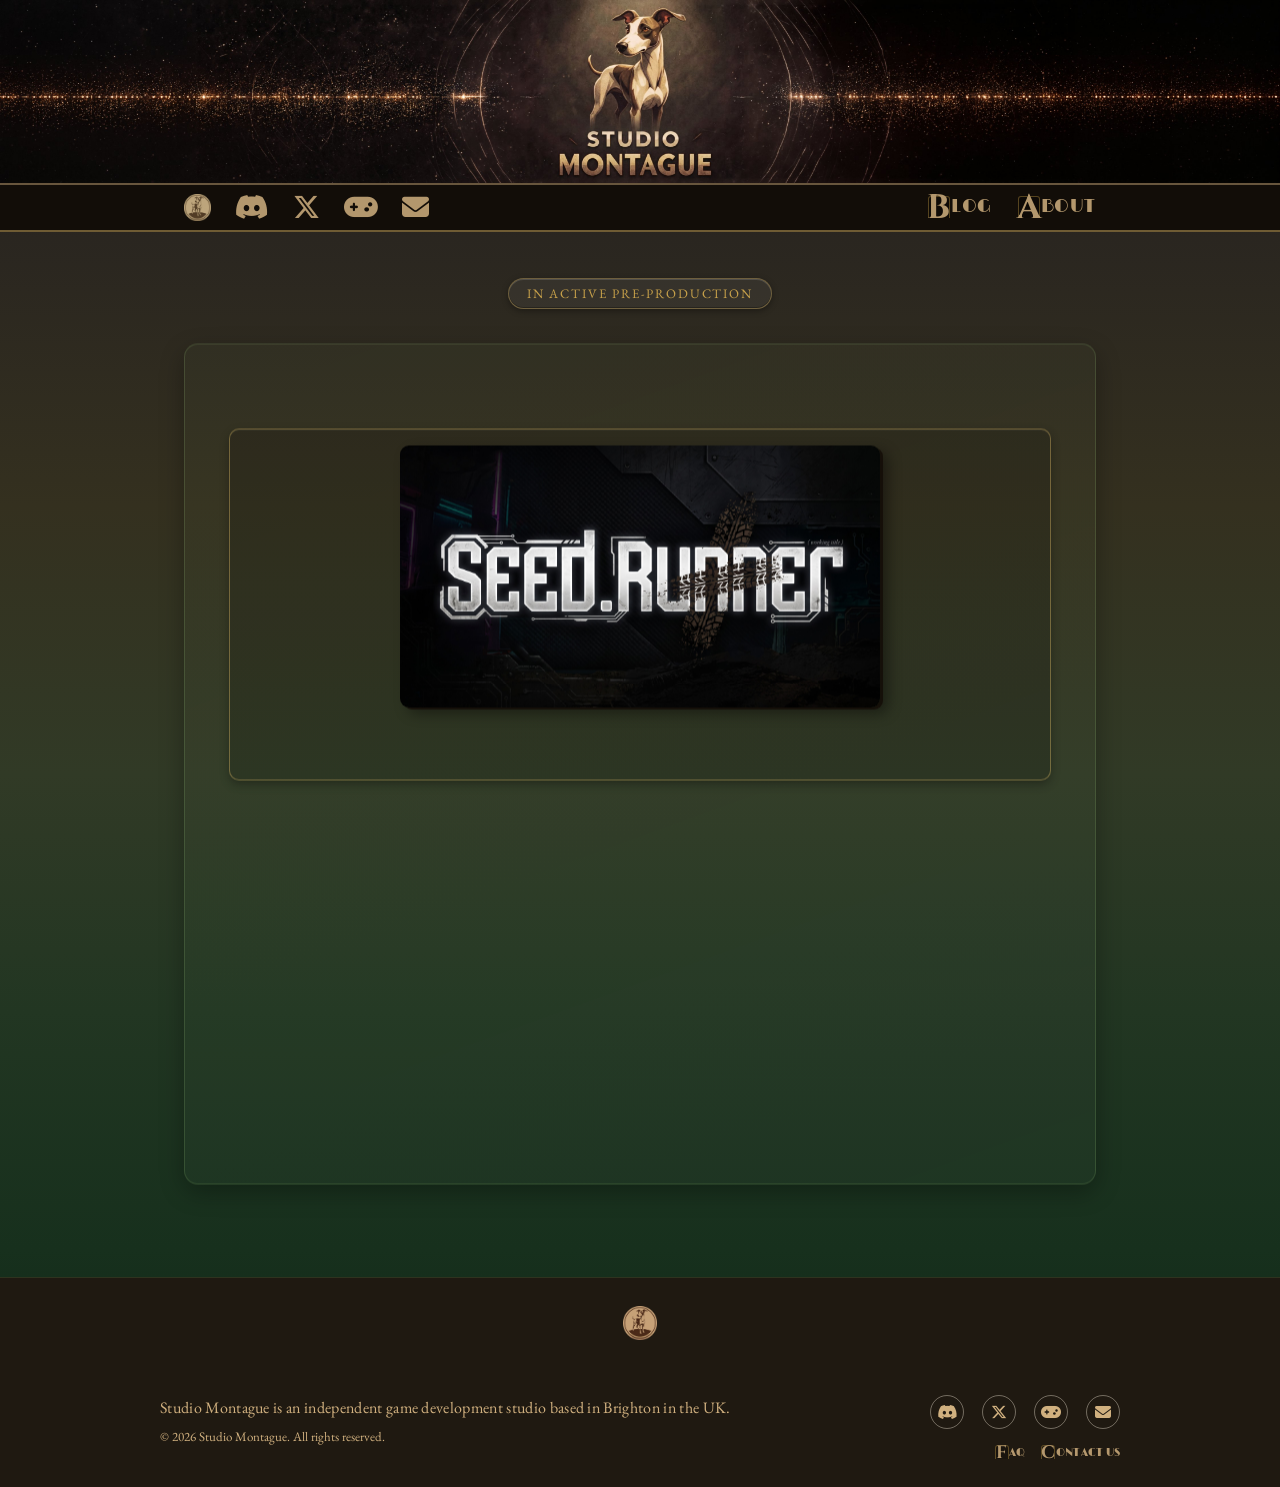
==== commit 3970f40f: "Web 1.2 Various changes." ====
--- a/index.html
+++ b/index.html
@@ -40,11 +40,22 @@
     letter-spacing:0.14em;
     text-transform:uppercase;
     color:#c9a24b;
+    /* previously had no background at all, so it just showed the page gradient behind
+       it — a touch of translucent white lifts it just enough to read as its own badge
+       rather than a hole in the page, at any point along that gradient */
+    background:rgba(255,255,255,0.05);
     border:1px solid rgba(194,164,90,0.4);
     border-radius:999px;
     padding:6px 18px;
     margin-bottom:14px;
     opacity:0;
+    /* subtle badge/coin bevel: soft outer drop shadow for a little lift off the page,
+       plus a thin inner highlight along the top edge and inner shadow along the
+       bottom edge to suggest a slight embossed thickness — kept deliberately faint */
+    box-shadow:
+      0 2px 6px rgba(0,0,0,0.35),
+      inset 0 1px 0 rgba(255,255,255,0.14),
+      inset 0 -1px 0 rgba(0,0,0,0.3);
     animation:statusFadeIn 2.4s cubic-bezier(.16,.84,.44,1) 0s both;
   }
   @keyframes statusFadeIn{
@@ -154,8 +165,11 @@
   .dev-note{
     font-size:clamp(11px, 7.16px + 1.13vw, 18px);
   }
+  /* starts 2s after the companion image (same head-start as before) but duration is
+     stretched to 4.25s so the two finish at exactly the same moment — the companion
+     image is a 6.25s reveal with no delay, so 2s delay + 4.25s duration = 6.25s total */
   .dev-note.reveal-in, .coming-soon.reveal-in{
-    animation:revealIn 1s ease-out 2s forwards;
+    animation:revealIn 4.25s ease-out 2s forwards;
   }
   .reveal-text{
     opacity:0;
@@ -205,6 +219,12 @@
      what caused wrapping in the 640-960px "middle" zone: the container was already
      narrowing continuously (via .project's own fluid padding) while this stayed at
      a fixed desktop size the whole way, only shrinking abruptly right at 640px */
+  /* .project p{color:#b7c4ab} has higher specificity than .intro-line alone (class+type
+     beats a single class), so the color override needs to match that shape to actually
+     win — same cascade gotcha documented elsewhere in this file */
+  .project p.intro-line{
+    color:#8fd47a;
+  }
   .intro-line{
     font-size:clamp(12px, 9.26px + 0.81vw, 17px);
   }
@@ -229,11 +249,8 @@
   }
   /* .type-cursor / .blinking / cursorBlink now live in the shared assets/site.css,
      since the footer motto on every page needs them too, not just this page */
-  /* page-scoped override of the shared .wrap top padding — tightens the gap
-     between the nav bar and the "In active pre-production" badge on this page only */
-  .wrap{
-    padding-top:clamp(22px, 4vw, 38px);
-  }
+  /* .wrap's top padding is now this same tightened value sitewide (assets/site.css),
+     so no page-specific override is needed here any more */
   .pre-section{
     /* no flex:1 here — on a tall/narrow window, leftover vertical space should
        collect below the content (.wrap is already flex:1, so any leftover
@@ -292,11 +309,12 @@
   <div class="topnav-links-bar">
     <div class="topnav-links-inner">
       <div class="icon-row icon-row-top">
-        <a href="https://discord.gg/PEheUnBYg" target="_blank" rel="noopener" aria-label="Discord"><i class="fa-brands fa-discord"></i></a>
-        <a href="https://x.com/StudioMontague" target="_blank" rel="noopener" aria-label="X / Twitter"><i class="fa-brands fa-x-twitter"></i></a>
-        <a href="https://www.indiedb.com/company/studio-montague" target="_blank" rel="noopener" aria-label="IndieDB"><i class="fa-solid fa-gamepad"></i></a>
-        <a href="mailto:contact@studiomontague.dev" aria-label="Email"><i class="fa-solid fa-envelope"></i></a>
-        <button type="button" class="mobile-menu-toggle" aria-label="Menu" aria-expanded="false" aria-controls="mobile-menu"><span></span><span></span><span></span></button>
+        <a href="index.html" aria-label="Studio Montague — Home" title="Studio Montague — Home" class="nav-home-icon"><img src="assets/sm-icon-tan.png" alt=""></a>
+        <a href="https://discord.gg/PEheUnBYg" target="_blank" rel="noopener" aria-label="Discord" title="Discord"><i class="fa-brands fa-discord"></i></a>
+        <a href="https://x.com/StudioMontague" target="_blank" rel="noopener" aria-label="X / Twitter" title="X / Twitter"><i class="fa-brands fa-x-twitter"></i></a>
+        <a href="https://www.indiedb.com/company/studio-montague" target="_blank" rel="noopener" aria-label="IndieDB" title="IndieDB"><i class="fa-solid fa-gamepad"></i></a>
+        <a href="mailto:contact@studiomontague.dev" aria-label="Email" title="Email"><i class="fa-solid fa-envelope"></i></a>
+        <button type="button" class="mobile-menu-toggle" aria-label="Menu" title="Menu" aria-expanded="false" aria-controls="mobile-menu"><span></span><span></span><span></span></button>
       </div>
       <div class="nav-links">
         <a href="blog/"><span class="drop-cap">B</span><span class="link-text">log</span></a>
@@ -351,6 +369,7 @@
   </div>
 
   <footer>
+    <a href="index.html" aria-label="Studio Montague — Home" title="Studio Montague — Home" class="footer-badge-link"><img src="assets/sm-icon.png" alt="" class="footer-badge-icon"></a>
     <p class="footer-motto"><span id="footer-motto-text"></span><span class="type-cursor" id="footer-motto-cursor"></span></p>
     <div class="footer-grid">
       <div class="footer-col-left">
@@ -359,10 +378,10 @@
       </div>
       <div class="footer-col-right">
         <div class="icon-row icon-row-footer">
-          <a href="https://discord.gg/PEheUnBYg" target="_blank" rel="noopener" aria-label="Discord"><i class="fa-brands fa-discord"></i></a>
-          <a href="https://x.com/StudioMontague" target="_blank" rel="noopener" aria-label="X / Twitter"><i class="fa-brands fa-x-twitter"></i></a>
-          <a href="https://www.indiedb.com/company/studio-montague" target="_blank" rel="noopener" aria-label="IndieDB"><i class="fa-solid fa-gamepad"></i></a>
-          <a href="mailto:contact@studiomontague.dev" aria-label="Email"><i class="fa-solid fa-envelope"></i></a>
+          <a href="https://discord.gg/PEheUnBYg" target="_blank" rel="noopener" aria-label="Discord" title="Discord"><i class="fa-brands fa-discord"></i></a>
+          <a href="https://x.com/StudioMontague" target="_blank" rel="noopener" aria-label="X / Twitter" title="X / Twitter"><i class="fa-brands fa-x-twitter"></i></a>
+          <a href="https://www.indiedb.com/company/studio-montague" target="_blank" rel="noopener" aria-label="IndieDB" title="IndieDB"><i class="fa-solid fa-gamepad"></i></a>
+          <a href="mailto:contact@studiomontague.dev" aria-label="Email" title="Email"><i class="fa-solid fa-envelope"></i></a>
         </div>
         <div class="footer-links">
           <a href="#"><span class="drop-cap">F</span><span class="link-text">AQ</span></a>
@@ -377,7 +396,7 @@
       function escapeHtml(str){
         return str.replace(/&/g, '&amp;').replace(/</g, '&lt;').replace(/>/g, '&gt;');
       }
-      function typeLine(text, startDelay, charDelay, holdAfterMs, textId, cursorId, onComplete, reserveHeight, onStart, checkpoints, underlineText){
+      function typeLine(text, startDelay, charDelay, holdAfterMs, textId, cursorId, onComplete, reserveHeight, onStart, checkpoints, underlineText, slowSegmentDelay){
         var span = document.getElementById(textId);
         var cursor = document.getElementById(cursorId);
         if(!span || !cursor) return;
@@ -390,6 +409,15 @@
         // it in <u> — used to underline canonical brand phrases like "leaves life behind"
         var underlineStart = underlineText ? text.indexOf(underlineText) : -1;
         var underlineEnd = underlineStart >= 0 ? underlineStart + underlineText.length : -1;
+        // slowSegmentDelay: { min, max } — while typing is inside the underlined segment,
+        // use a slower, randomised per-character delay instead of the flat charDelay, so
+        // that specific phrase reads with more deliberate, human-like pacing/variance
+        function nextDelay(count){
+          if(slowSegmentDelay && underlineStart >= 0 && count > underlineStart && count <= underlineEnd){
+            return slowSegmentDelay.min + Math.random() * (slowSegmentDelay.max - slowSegmentDelay.min);
+          }
+          return charDelay;
+        }
         function renderTyped(count){
           var typed = text.slice(0, count);
           if(underlineStart >= 0 && count > underlineStart){
@@ -426,13 +454,13 @@
               if(checkpoint && checkpoint.pauseMs){
                 setTimeout(function(){
                   if(checkpoint.callback){ checkpoint.callback(); }
-                  setTimeout(step, charDelay);
+                  setTimeout(step, nextDelay(i));
                 }, checkpoint.pauseMs);
               } else {
                 if(checkpoint && checkpoint.callback){
                   checkpoint.callback();
                 }
-                setTimeout(step, charDelay);
+                setTimeout(step, nextDelay(i));
               }
             } else if(holdAfterMs !== null){
               setTimeout(function(){
@@ -537,11 +565,16 @@
             // mobile width — from bumping the logo box or companion image down as they type.
             typeLine('A 3D physics-based survival-adventure...', 3200, 73, 1100, 'intro-text', 'intro-cursor', function(){
               // checkpoint at 42 = character count of "Haul precious cargo across a barren
-              // world," including the comma — pause/blink there, box's first extend fires
-              // right as the pause ends, just before "where" starts typing.
-              // checkpoint at 68 = character count through "...measured mile" — a second,
-              // matching pause/blink, no callback, right before "leaves" starts typing.
-              typeLine('Haul precious cargo across a barren world,\nwhere every measured mile leaves life behind.', 300, 60, 1100, 'haul-text', 'haul-cursor', function(){
+              // world," including the comma — fires expandBoxForHaul right there (box's
+              // first extend) and holds for a brief pause (2 blinks, 2250ms) before
+              // "where..." starts typing.
+              // checkpoint at 68 = character count through "...measured mile" — a matching
+              // pause (2 blinks, 2250ms) right before "leaves life behind" starts typing.
+              // Plus a pause/blink once typing is fully done (holdAfterMs below), directly
+              // after "behind."'s full stop. "leaves life behind" itself also types slower
+              // and with randomised per-character timing via slowSegmentDelay below, rather
+              // than the flat 60ms used for the rest of the line.
+              typeLine('Haul precious cargo across a barren world,\nwhere every measured mile leaves life behind.', 300, 60, 2250, 'haul-text', 'haul-cursor', function(){
                 expandBoxForImage();
                 var companionImage = document.getElementById('companion-image');
                 if(companionImage){ companionImage.classList.add('image-in'); }
@@ -552,7 +585,7 @@
               }, true, null, [
                 { index: 42, callback: expandBoxForHaul, pauseMs: 2250 },
                 { index: 68, pauseMs: 2250 }
-              ], 'leaves life behind');
+              ], 'leaves life behind', { min: 100, max: 170 });
             }, true);
             obs.unobserve(project);
           }
--- a/assets/site.css
+++ b/assets/site.css
@@ -58,8 +58,10 @@
 .topnav-links-bar{
   width:100%;
   background-color:#120d08;
-  border-top:1px solid rgba(201,162,75,0.14);
-  border-bottom:1px solid rgba(201,162,75,0.14);
+  /* tan on top, gold on the bottom edge — same two tones used for the footer text
+     (#d0b07f) and the gold accents elsewhere (#e0bd6a, e.g. .tone-gold) */
+  border-top:2px solid rgba(208,176,127,0.45);
+  border-bottom:2px solid rgba(224,189,106,0.45);
   box-sizing:border-box;
 }
 @media (prefers-reduced-motion: reduce){
@@ -276,10 +278,12 @@
 .icon-row.icon-row-top > a{
   animation:iconsSlideInLeft 0.65s cubic-bezier(.16,.84,.44,1) both;
 }
-.icon-row.icon-row-top > a:nth-child(1){ animation-delay:0.18s; }
-.icon-row.icon-row-top > a:nth-child(2){ animation-delay:0.3s; }
-.icon-row.icon-row-top > a:nth-child(3){ animation-delay:0.42s; }
-.icon-row.icon-row-top > a:nth-child(4){ animation-delay:0.54s; }
+/* five stops now (home icon leads the row) at the same 0.12s cadence as before */
+.icon-row.icon-row-top > a:nth-child(1){ animation-delay:0.06s; }
+.icon-row.icon-row-top > a:nth-child(2){ animation-delay:0.18s; }
+.icon-row.icon-row-top > a:nth-child(3){ animation-delay:0.3s; }
+.icon-row.icon-row-top > a:nth-child(4){ animation-delay:0.42s; }
+.icon-row.icon-row-top > a:nth-child(5){ animation-delay:0.54s; }
 /* .mobile-menu-toggle doesn't get this animation applied generally — it's display:none
    until the mobile breakpoint, and a CSS animation replays from scratch the moment a
    display:none element becomes visible, which caused it to visibly "stick" off-screen
@@ -312,6 +316,20 @@
   opacity:1;
   color:var(--cream);
 }
+/* homepage-link icon (studio mascot mark) — sits before Discord in the top icon row.
+   It's an <img>, not a font glyph, so it can't pick up color:currentColor like its FA
+   siblings; opacity/entrance-animation still come from the shared .icon-row-top a
+   rules above since it's a plain <a> child, this just sizes the image itself and
+   adds a matching subtle hover brighten in place of the colour shift. */
+.icon-row.icon-row-top a.nav-home-icon img{
+  display:block;
+  width:27px;
+  height:27px;
+  transition:filter .2s ease;
+}
+.icon-row.icon-row-top a.nav-home-icon:hover img{
+  filter:brightness(1.25);
+}
 .icon-row.icon-row-footer a{
   color:#d0b07f;
   border-color:rgba(239,230,212,0.4);
@@ -325,7 +343,11 @@
 .wrap{
   max-width:960px;
   width:100%;
-  padding:clamp(56px, 10vw, 96px) 24px clamp(40px, 6vw, 64px);
+  /* top value matches the gap the "In active pre-production" badge uses on the
+     homepage — tight and consistent whether or not the mobile hamburger dropdown
+     is open, since .wrap's own padding doesn't depend on the topnav bar's height.
+     This is now the sitewide default; don't override it per-page. */
+  padding:clamp(22px, 4vw, 38px) 24px clamp(40px, 6vw, 64px);
   text-align:center;
   flex:1;
   display:flex;
@@ -349,12 +371,43 @@
 footer p{ font-size:13px; margin:0; color:#d0b07f; }
 footer a{color:#d0b07f; text-decoration:none;}
 
+/* studio mark, sits above the motto — same footprint as the footer icon-row buttons
+   (34px), keeps the footer's existing top padding as the gap up to the border, and
+   pushes the motto (and everything below it) down by its own height + margin.
+   Wrapped in a link (homepage), matching the same mark in the top nav. */
+.footer-badge-link{
+  display:block;
+  width:34px;
+  height:34px;
+  margin:0 auto 14px;
+  border-radius:50%;
+  transition:background .2s ease, box-shadow .2s ease;
+}
+.footer-badge-icon{
+  display:block;
+  width:34px;
+  height:34px;
+  opacity:0.92;
+  transition:opacity .2s ease;
+}
+/* hover glow matches the icon-row-footer buttons right below it: same amber
+   background wash and cream ring, just applied round the mark instead of a
+   permanent border (the artwork's already a circle, a resting border would
+   double up on it) */
+.footer-badge-link:hover{
+  background:rgba(201,162,75,0.1);
+  box-shadow:0 0 0 1px rgba(239,230,212,0.4);
+}
+.footer-badge-link:hover .footer-badge-icon{
+  opacity:1;
+}
+
 /* company motto — sits on every page, same as the banner does */
 .footer-motto{
   font-family:'Courier New', Courier, monospace;
   font-size:14px;
   letter-spacing:normal;
-  color:#e0bd6a;
+  color:#d0b07f;
   text-align:center;
   opacity:0.9;
   max-width:960px;
@@ -370,7 +423,9 @@
   width:2px;
   height:1em;
   background:#7fae6f;
-  margin-left:2px;
+  /* was 2px — that small gap read as a stray space after punctuation like the comma
+     in "world,", especially noticeable during a held pause. Sits flush now. */
+  margin-left:0;
   vertical-align:baseline;
   opacity:0;
 }
@@ -419,6 +474,7 @@
   .topnav-links-inner{ justify-content:center; padding:7px 16px; gap:10px 18px; }
   .icon-row.icon-row-top{ gap:16px; }
   .icon-row.icon-row-top a{ font-size:22px; }
+  .icon-row.icon-row-top a.nav-home-icon img{ width:22px; height:22px; }
   .nav-links{ display:none; }
   .mobile-menu-toggle{ display:flex; }
   .wrap{ padding-left:16px; padding-right:16px; }
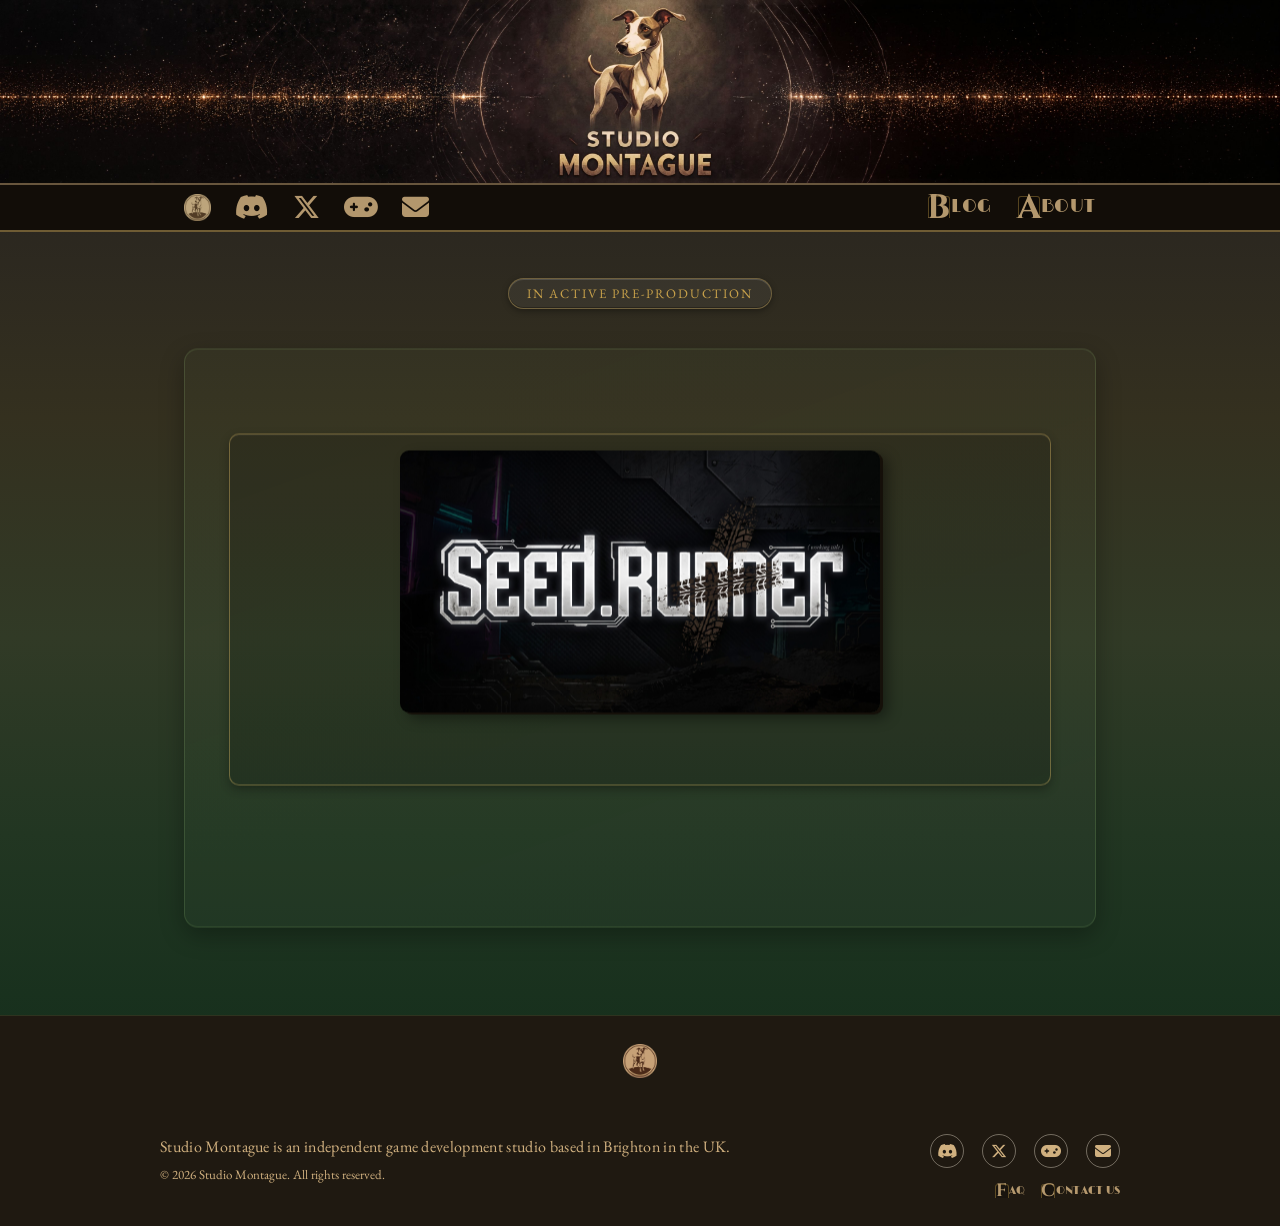
==== commit c2d36aac: "Web>Tracking Added GoatCounter (free) link to track website hits in run up to, during and after Game" ====
--- a/index.html
+++ b/index.html
@@ -11,6 +11,7 @@
 <link href="https://fonts.googleapis.com/css2?family=Cinzel:wght@500;700&family=Limelight&family=EB+Garamond:ital,wght@0,400;0,500;1,400;1,500;1,600&family=Orbitron:wght@600;700;800&display=swap" rel="stylesheet">
 <link rel="stylesheet" href="https://cdnjs.cloudflare.com/ajax/libs/font-awesome/6.5.1/css/all.min.css">
 <link rel="stylesheet" href="assets/site.css">
+<script data-goatcounter="https://studiomontague.goatcounter.com/count" async src="//gc.zgo.at/count.js"></script>
 <style>
   .logo{
     width:230px;
@@ -238,12 +239,14 @@
     /* same fluid approach as .intro-line. Courier New is exactly 0.6em per character
        (a fixed, documented metric, not an estimate) — "where every measured mile
        leaves life behind." is 46 characters, the longer of the two haul lines, and
-       is the real limiting case here. 12px is a deliberate compromise: a touch
-       bigger than before, but monospace + 46 characters has a hard mathematical
-       floor, so on the very narrowest phones (sub-~375px) this line may still wrap
-       occasionally — the box height is measured live via JS regardless of line
-       count, so it'll size correctly even if that happens, just a touch taller. */
-    font-size:clamp(12px, 8.16px + 1.13vw, 19px);
+       is the real limiting case here. A 12px minimum was tried first but, worked
+       through against the actual available width at real phone sizes (390-430px),
+       it doesn't fit at ANY mainstream phone width, not just "the narrowest ones" —
+       confirmed by a live screenshot wrapping to 4 lines instead of 2. 8.5px is the
+       minimum that genuinely fits down to a 340px-wide viewport with margin to
+       spare; the box height is still measured live via JS regardless of line count,
+       so even in the rare case it wraps below that it'll still size correctly. */
+    font-size:clamp(8.5px, 2.74px + 1.69vw, 19px);
     letter-spacing:normal;
     opacity:1;
   }
--- a/assets/site.css
+++ b/assets/site.css
@@ -319,8 +319,10 @@
 /* homepage-link icon (studio mascot mark) — sits before Discord in the top icon row.
    It's an <img>, not a font glyph, so it can't pick up color:currentColor like its FA
    siblings; opacity/entrance-animation still come from the shared .icon-row-top a
-   rules above since it's a plain <a> child, this just sizes the image itself and
-   adds a matching subtle hover brighten in place of the colour shift. */
+   rules above since it's a plain <a> child. The hover treatment below is the same
+   cream drop-shadow "glow" used on the footer mark (.footer-badge-icon) — kept
+   identical between the two so both studio-mark icons match each other, not just
+   their own row's neighbours. */
 .icon-row.icon-row-top a.nav-home-icon img{
   display:block;
   width:27px;
@@ -328,7 +330,7 @@
   transition:filter .2s ease;
 }
 .icon-row.icon-row-top a.nav-home-icon:hover img{
-  filter:brightness(1.25);
+  filter:drop-shadow(0 0 5px rgba(239,230,212,0.85)) brightness(1.15);
 }
 .icon-row.icon-row-footer a{
   color:#d0b07f;
@@ -374,32 +376,24 @@
 /* studio mark, sits above the motto — same footprint as the footer icon-row buttons
    (34px), keeps the footer's existing top padding as the gap up to the border, and
    pushes the motto (and everything below it) down by its own height + margin.
-   Wrapped in a link (homepage), matching the same mark in the top nav. */
+   Wrapped in a link (homepage), matching the same mark in the top nav — including
+   the exact same cream drop-shadow "glow" hover treatment, so both studio-mark
+   icons (this one and the nav one) are uniform with each other. */
 .footer-badge-link{
   display:block;
   width:34px;
-  height:34px;
   margin:0 auto 14px;
-  border-radius:50%;
-  transition:background .2s ease, box-shadow .2s ease;
 }
 .footer-badge-icon{
   display:block;
   width:34px;
   height:34px;
   opacity:0.92;
-  transition:opacity .2s ease;
-}
-/* hover glow matches the icon-row-footer buttons right below it: same amber
-   background wash and cream ring, just applied round the mark instead of a
-   permanent border (the artwork's already a circle, a resting border would
-   double up on it) */
-.footer-badge-link:hover{
-  background:rgba(201,162,75,0.1);
-  box-shadow:0 0 0 1px rgba(239,230,212,0.4);
+  transition:opacity .2s ease, filter .2s ease;
 }
 .footer-badge-link:hover .footer-badge-icon{
   opacity:1;
+  filter:drop-shadow(0 0 5px rgba(239,230,212,0.85)) brightness(1.15);
 }
 
 /* company motto — sits on every page, same as the banner does */
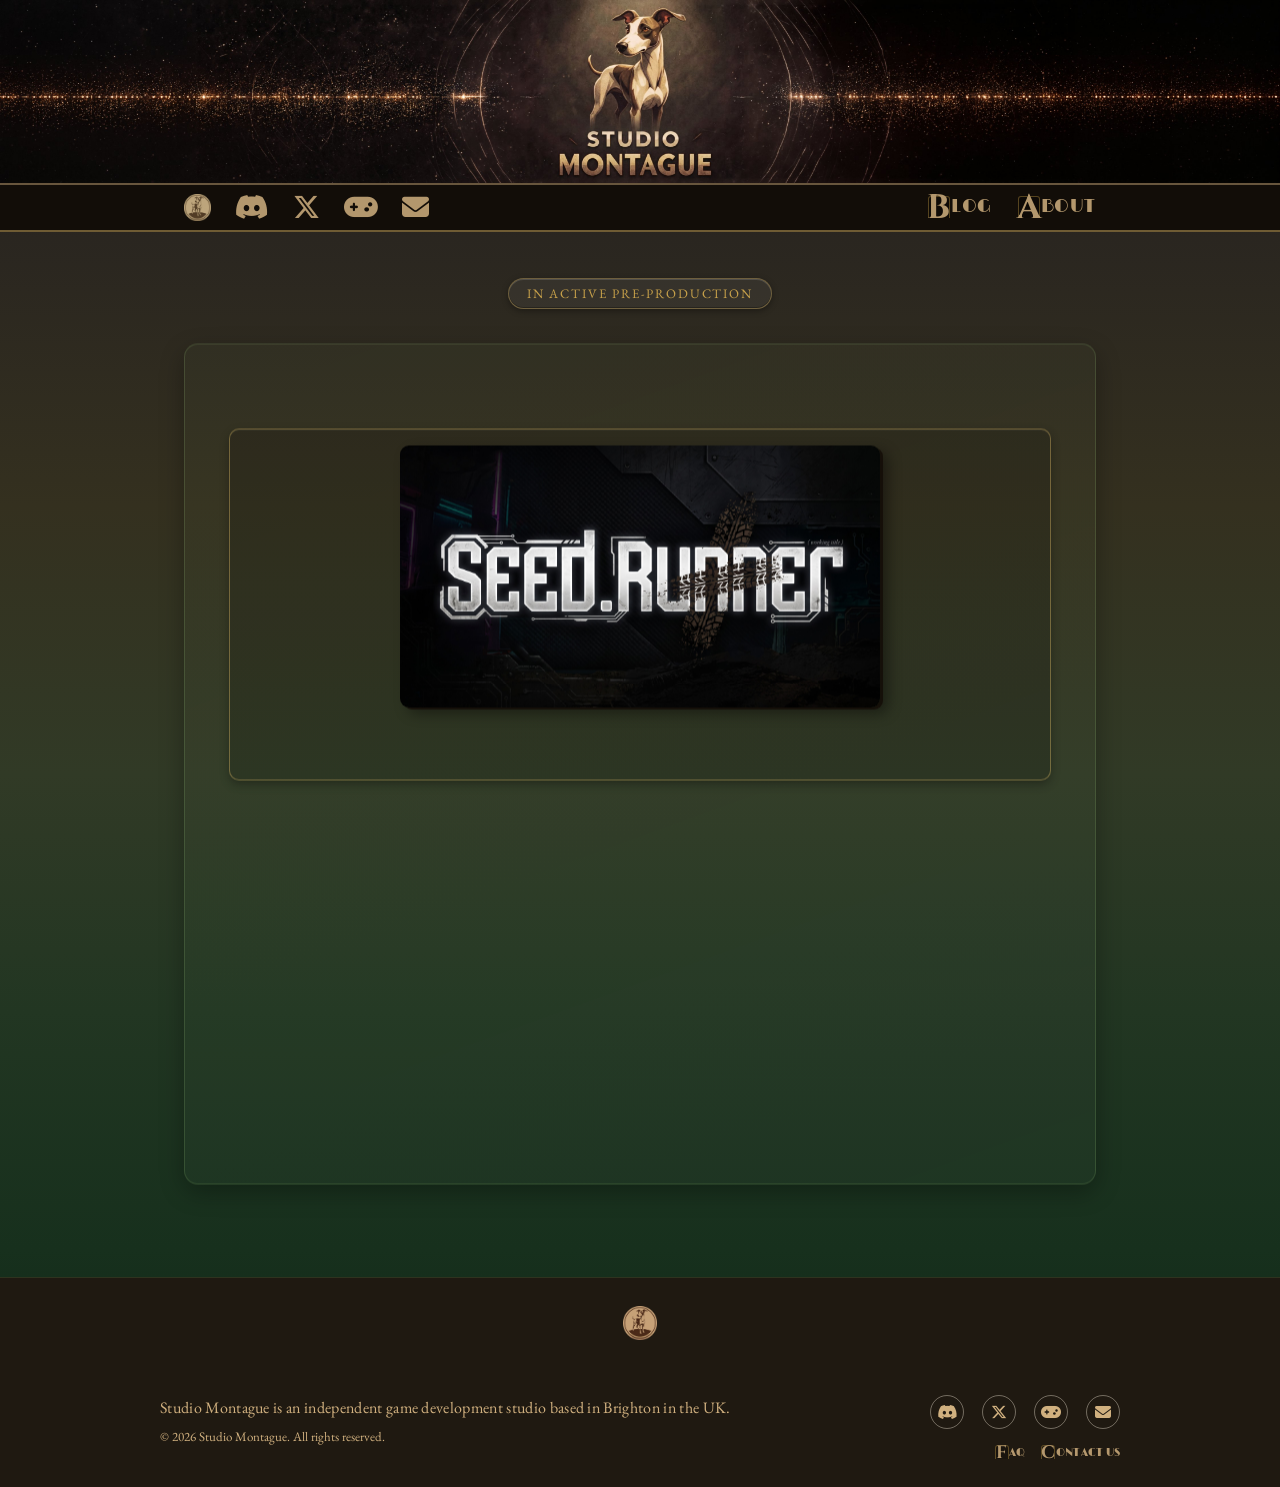
==== commit 975cd6f3: "Web Uodate - gamescom landing page Added brief gamescom landing page for anyone given gamescom bespo" ====
--- a/index.html
+++ b/index.html
@@ -71,6 +71,9 @@
   }
   .project{
     position:relative;
+    /* lands the #project anchor (used by /gamescom's redirect) with a little
+       breathing room above it instead of flush against the viewport edge */
+    scroll-margin-top:16px;
     background:linear-gradient(160deg, rgba(122,166,96,0.05), rgba(255,255,255,0.02));
     border:1px solid rgba(139,178,110,0.22);
     border-radius:14px;
@@ -353,7 +356,7 @@
       <span class="status" style="margin-bottom:0;">In active pre‑production</span>
     </div>
 
-    <div class="project">
+    <div class="project" id="project">
       <div style="text-align:center; margin-top:0;">
         <p class="intro-line" style="margin:0 0 6px; font-family:'Orbitron', sans-serif; font-weight:600; letter-spacing:0.02em;"><span id="intro-text"></span><span class="type-cursor" id="intro-cursor" style="background:#b7c4ab;"></span></p>
         <div class="framed-badge" id="framed-badge">
